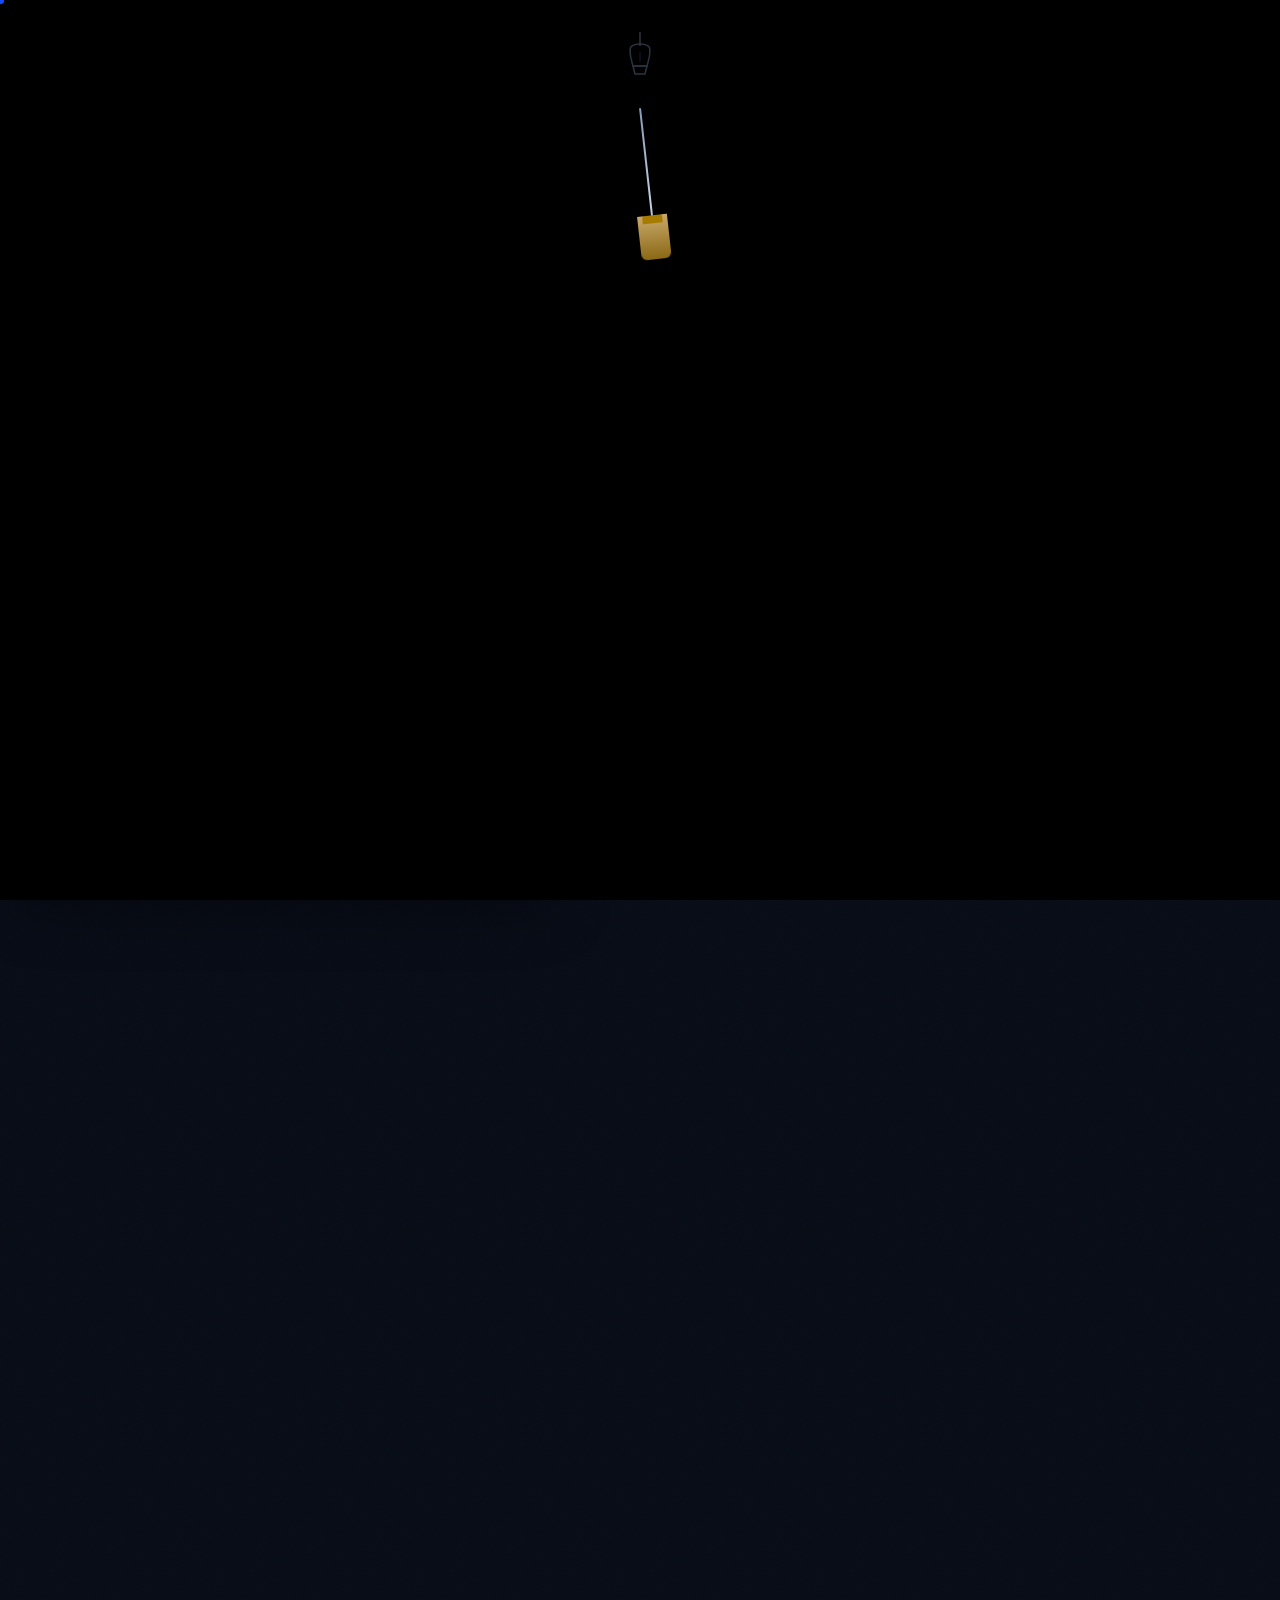
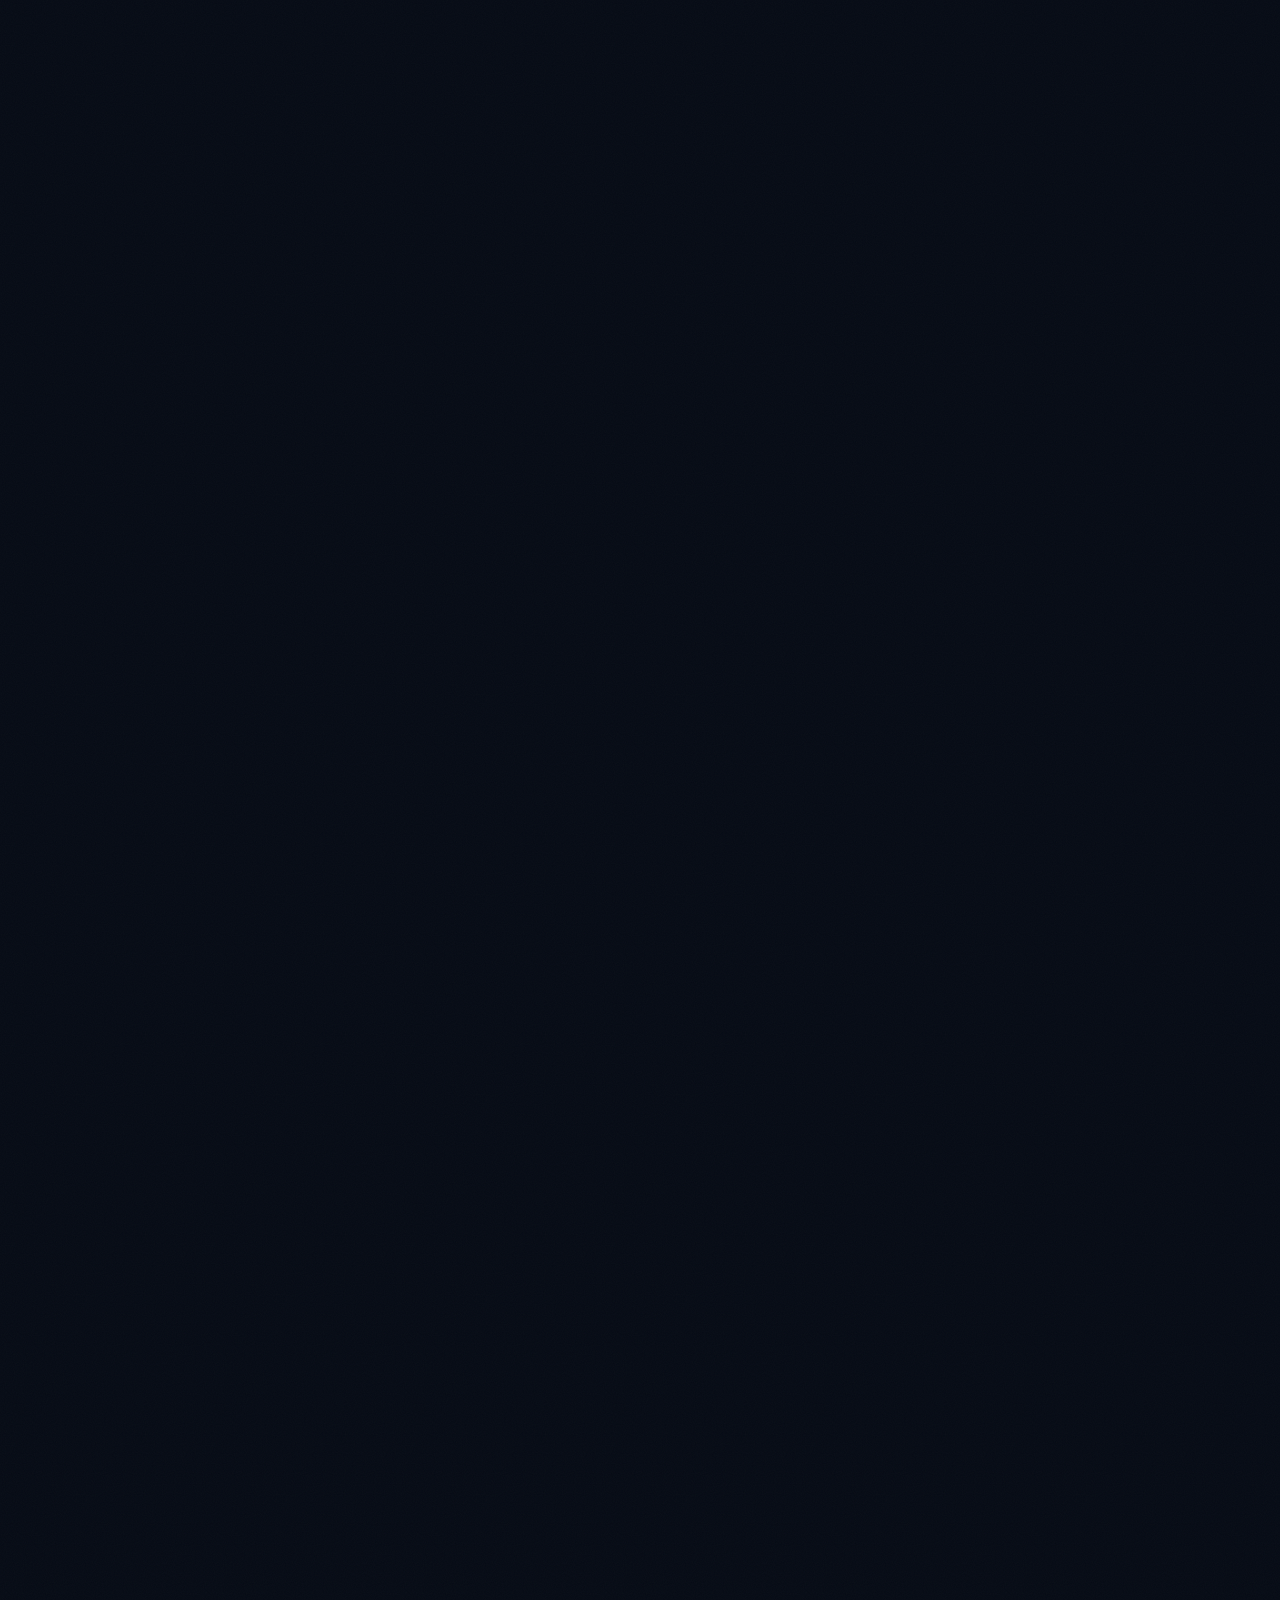
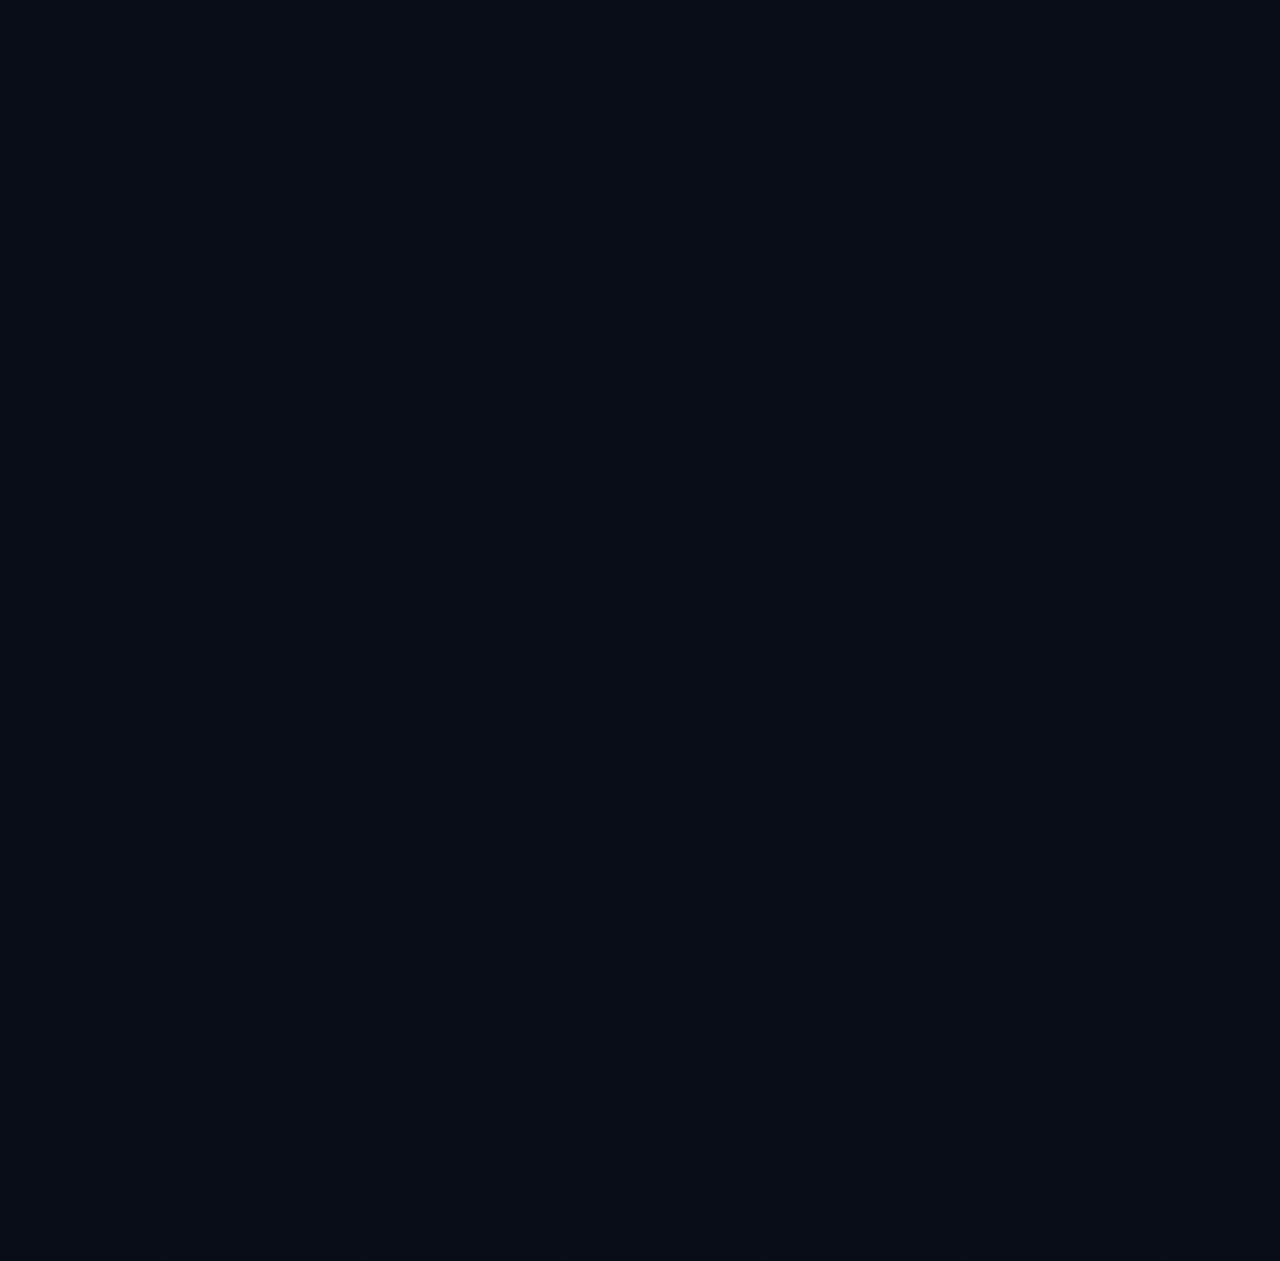
==== bio.html @ 3827164a "Aggiornamento portfolio — nuova versione" ====
<!DOCTYPE html>
<html lang="it">
<head>
  <meta charset="UTF-8" />
  <meta name="viewport" content="width=device-width, initial-scale=1.0" />
  <meta http-equiv="Cache-Control" content="no-store" />

  <!-- SEO -->
  <title>Bio — Sara Murru | Media Designer IED Roma</title>
  <meta name="description" content="La storia di Sara Murru: media designer, atleta di taekwondo, studentessa IED Roma. Creatività, psicologia visiva e un percorso fuori dagli schemi." />

  <!-- Open Graph -->
  <meta property="og:title"       content="Chi sono — Sara Murru | Media Designer IED Roma" />
  <meta property="og:description" content="La storia di Sara Murru: dalla sociologia al media design, passando per il taekwondo. Una designer fuori dagli schemi, studentessa IED Roma." />
  <meta property="og:image"       content="https://saramurru.com/img/og-image.jpg" />
  <meta property="og:url"         content="https://saramurru.com/bio.html" />
  <meta property="og:type"        content="website" />

  <!-- Favicon -->
  <link rel="icon" type="image/png" href="img/logo.png" />
  <link rel="apple-touch-icon" href="img/logo.png" />

  <!-- Fonts -->
  <link rel="preconnect" href="https://fonts.googleapis.com" />
  <link rel="preconnect" href="https://fonts.gstatic.com" crossorigin />
  <link href="https://fonts.googleapis.com/css2?family=Bebas+Neue&family=DM+Sans:wght@400;500;600&display=swap" rel="stylesheet" />

  <!-- CSS -->
  <link rel="stylesheet" href="css/style.css" />
  <link rel="stylesheet" href="css/bio-luce.css" />
</head>
<body class="bio-page">

  <div class="page-transition" id="page-transition"></div>

  <!-- Stanza buia — tira la cordicina per accendere -->
  <div id="bio-dark-room" class="bio-dark-room" role="dialog" aria-modal="true" aria-label="Tira la cordicina per accendere la luce">
    <div class="bio-lamp" aria-hidden="true">
      <div class="bio-lamp-glow"></div>
      <svg viewBox="0 0 56 80" xmlns="http://www.w3.org/2000/svg" aria-hidden="true">
        <line x1="28" y1="0" x2="28" y2="14" stroke="#8a9bb8" stroke-width="2"/>
        <path d="M18 18 C18 14 22 12 28 12 C34 12 38 14 38 18 C38 26 36 30 35 34 L21 34 C20 30 18 26 18 18 Z" fill="none" stroke="#A8CFFF" stroke-width="1.5"/>
        <line class="bio-lamp-filament" x1="28" y1="20" x2="28" y2="30" stroke="#5B9BFF" stroke-width="1.5" opacity="0.5"/>
        <path d="M21 34 L35 34 L33 42 L23 42 Z" fill="none" stroke="#A8CFFF" stroke-width="1.5"/>
      </svg>
    </div>
    <div class="bio-cord-wrap">
      <div class="bio-cord-pendulum" id="bio-cord-pendulum">
        <div class="bio-cord-string" aria-hidden="true"></div>
        <button type="button" class="bio-cord-pull" id="bio-cord-pull" aria-label="Tira la cordicina per accendere"></button>
      </div>
    </div>
  </div>

  <!-- CURSORE CUSTOM -->
  <div class="cursor" aria-hidden="true"></div>

  <!-- LIGHTBOX -->
  <div id="lightbox" role="dialog" aria-modal="true" aria-label="Visualizzazione immagine ingrandita">
    <button id="lightbox-close" aria-label="Chiudi lightbox">×</button>
    <img id="lightbox-img" src="" alt="Immagine ingrandita" />
  </div>

  <!-- COOKIE BANNER -->
  <aside id="cookie-banner" class="cookie-banner" role="complementary" aria-label="Informativa cookie">
    <p>Questo sito utilizza cookie tecnici per migliorare l'esperienza di navigazione. Consulta la <a href="privacy.html">Privacy Policy</a> per maggiori informazioni.</p>
    <div class="cookie-actions">
      <button id="accept-cookies" class="btn-primary">Accetta</button>
    </div>
  </aside>

  <!-- HEADER -->
  <header class="site-header" role="banner">
    <a href="index.html" class="logo" aria-label="Sara Murru - Homepage">
      <img src="img/logo.png" alt="Sara Murru">
    </a>

    <nav class="main-nav" role="navigation" aria-label="Navigazione principale">
      <a href="index.html">Home</a>
      <a href="bio.html" class="active">Bio</a>
      <a href="portfolio.html">Portfolio</a>
      <a href="contatti.html">Contatti</a>
    </nav>

    <button class="hamburger" aria-label="Apri menu di navigazione" aria-expanded="false">
      <span></span>
      <span></span>
      <span></span>
    </button>
  </header>

  <!-- MOBILE NAV -->
  <nav class="mobile-nav" role="navigation" aria-label="Navigazione mobile">
    <a href="index.html">Home</a>
    <a href="bio.html" class="active">Bio</a>
    <a href="portfolio.html">Portfolio</a>
    <a href="contatti.html">Contatti</a>
  </nav>

  <main id="main-content">

    <section class="bio-hero section">
      <div class="container">
        <p class="section-label">Bio</p>
        <h1 class="bio-hero-title">Una designer<br/><span class="text-accent">fuori dagli schemi.</span></h1>
        <p class="bio-hero-sub">Roma · IED Media Design · Taekwondo · Psicologia Visiva</p>
      </div>
    </section>

    <section class="section bio-story">
      <div class="container">

        <div class="bio-block reveal">
          <figure class="bio-block-img">
            <img src="img/sara_1.jpg" alt="Sara Murru al lavoro sul design" data-lightbox="img/sara_1.jpg" />
            <figcaption>Sara Murru</figcaption>
          </figure>
          <div class="bio-block-text">
            <h2>Dal linguaggio delle persone al linguaggio visivo.</h2>
            <p>Ho studiato sociologia per tre anni a Roma Tre. Non è stata una deviazione, è stata la mia formazione più preziosa come designer. Capire come le persone costruiscono significato, come reagiscono agli stimoli visivi, come si formano le percezioni collettive: tutto questo è entrato nel mio modo di progettare.</p>
            <p>Ogni mio lavoro parte da una domanda psicologica: cosa fa sì che qualcosa resti nella mente? Cosa fa scattare quel "oddio lo voglio anch'io"? La risposta sta nel colore, nella composizione, nella tensione tra ciò che si vede e ciò che si sente.</p>
          </div>
        </div>

        <div class="bio-block bio-block--reverse reveal">
          <figure class="bio-block-img">
            <img src="img/sara_tkd.jpg" alt="Sara Murru durante una gara di taekwondo" data-lightbox="img/sara_tkd.jpg" />
            <figcaption>Sara Murru in dobok</figcaption>
          </figure>
          <div class="bio-block-text">
            <h2>La disciplina che mi ha formata.</h2>
            <p>Pratico taekwondo da quando avevo 5 anni. Ho una mia palestra a Roma dove insegno e mi alleno ogni giorno. Ho gareggiato in tutto il mondo e fatto parte della nazionale italiana. Il taekwondo mi ha insegnato che la perfezione tecnica non basta, serve intenzione, presenza, energia.</p>
            <p>Quella stessa intenzione la porto nel design. Non faccio mai qualcosa "tanto per". Ogni scelta ha un perché. Ogni colore, ogni spazio, ogni font è una decisione consapevole.</p>
          </div>
        </div>

        <div class="bio-block reveal">
          <figure class="bio-block-img">
            <img src="img/sara_ied.jpg" alt="Sara Murru allo IED di Roma" data-lightbox="img/sara_ied.jpg" />
            <figcaption>Sara Murru allo ied</figcaption>
          </figure>
          <div class="bio-block-text">
            <h2>Media Design allo IED di Roma.</h2>
            <p>Oggi sono al primo anno di Media Design allo IED di Roma. È il posto dove tutto quello che ho vissuto, la sociologia, lo sport, la creatività visiva, trova finalmente un linguaggio unico. Studio la comunicazione visiva come sistema: come un'immagine parla, come un manifesto convince, come un sito racconta una storia.</p>
            <p>Il blu è la mia firma visiva. Non per caso, è il colore della fiducia, della profondità, dell'intuizione. È il colore con cui vedo il mondo.</p>
          </div>
        </div>

      </div>
    </section>

    <section class="section bio-cta">
      <div class="container">
        <p class="section-label">Cosa faccio</p>
        <h2>Vuoi vedere i miei lavori?</h2>
        <a href="portfolio.html" class="btn-primary">Vai al Portfolio →</a>
        <a href="img/curriculum murru sara.pdf" download class="btn-secondary">Scarica il CV ↓</a>
      </div>
    </section>

  </main>

  <!-- ======================================================
       FOOTER
  ====================================================== -->
  <footer class="site-footer" role="contentinfo">
    <div class="container">

      <div class="footer-top">

        <div class="footer-brand">
          <a href="index.html" class="logo" aria-label="Sara Murru - Homepage">
            <img src="img/logo.png" alt="Sara Murru">
          </a>
          <p>Media designer romana. Design che lascia il segno, pensato per colpire nel profondo.</p>
          <div class="social-links" aria-label="Social media">
            <a href="https://it.linkedin.com/in/sara-murru-6b414a353" class="social-link" aria-label="LinkedIn" rel="noopener" target="_blank">in</a>
            <a href="https://www.instagram.com/_murrusara_?igsh=MXZjZmljdmwyMW53cw%3D%3D&utm_source=qr" class="social-link" aria-label="Instagram" rel="noopener" target="_blank">ig</a>
          </div>
        </div>

        <div class="footer-col">
          <h4>Navigazione</h4>
          <ul>
            <li><a href="index.html">Home</a></li>
            <li><a href="bio.html">Bio</a></li>
            <li><a href="portfolio.html">Portfolio</a></li>
            <li><a href="contatti.html">Contatti</a></li>
          </ul>
        </div>

        <div class="footer-col">
          <h4>Lavori</h4>
          <ul>
            <li><a href="lavoro-spotify.html">Spotify Series</a></li>
            <li><a href="lavoro-poster.html">Poster</a></li>
            <li><a href="lavoro-manifesti-tipo.html">Manifesti Tipografici</a></li>
            <li><a href="lavoro-manifesti-foto.html">Manifesti Fotografici</a></li>
            <li><a href="lavoro-palestra.html">Web Design</a></li>
          </ul>
        </div>

        <div class="footer-col">
          <h4>Contatti</h4>
          <ul>
            <li><a href="mailto:s.murru@ied.edu">s.murru@ied.edu</a></li>
            <li><a href="contatti.html">Scrivimi</a></li>
            <li><a href="privacy.html">Privacy Policy</a></li>
          </ul>
        </div>

      </div>

      <div class="footer-bottom">
        <p>© 2026 Sara Murru — Tutti i diritti riservati</p>
        <a href="privacy.html">Privacy Policy &amp; T&amp;C</a>
      </div>

    </div>

  </footer>

  <!-- JS -->
  <script src="js/main.js"></script>
  <script src="js/bio-luce.js"></script>

<div class="music-pill" id="music-pill">
  <button class="pill-play" id="pill-play" aria-label="Play/Pausa">▶</button>
  <div class="pill-info">
    <span class="pill-title" id="pill-title">Del Verde — Calcutta</span>
  </div>
  <div class="pill-dots">
    <span></span><span></span><span></span>
  </div>
</div>

<div class="music-pill-expanded" id="music-pill-expanded">
  <button class="pill-btn" id="pill-prev">‹</button>
  <button class="pill-btn pill-btn--play" id="pill-play-2">▶</button>
  <button class="pill-btn" id="pill-next">›</button>
</div>
</body>
</html>
---- css/style.css ----
/* ============================================================
   SARA MURRU — PORTFOLIO
   style.css
   ============================================================ */

/* ------------------------------------------------------------
   RESET
   ------------------------------------------------------------ */
*, *::before, *::after {
  box-sizing: border-box;
  margin: 0;
  padding: 0;
}

html {
  scroll-behavior: smooth;
}

img, video {
  max-width: 100%;
  display: block;
}

img[src=""], img:not([src]), img[src$=".jpg"]:not([complete]):not(.vinyl-sleeve-img) {
  background: linear-gradient(135deg, #0A1628 0%, #1B4FFF22 100%);
  min-height: 300px;
}

a {
  text-decoration: none;
  color: inherit;
}

ul, ol {
  list-style: none;
}

button {
  border: none;
  background: none;
  font: inherit;
}

/* ------------------------------------------------------------
   VARIABILI
   ------------------------------------------------------------ */
:root {
  /* Palette */
  --night:    #050A14;
  --abyss:    #0A1628;
  --cobalt:   #1B4FFF;
  --sky:      #5B9BFF;
  --mist:     #A8CFFF;
  --white:    #F0F4FF;
  --grey:     #3A4A6B;

  /* Tipografia */
  --font-display: 'Bebas Neue', sans-serif;
  --font-body: 'DM Sans', sans-serif;

  /* Spacing */
  --section-gap: clamp(80px, 12vw, 160px);
  --container:   1280px;
  --gutter:      clamp(20px, 5vw, 80px);

  /* Transizioni */
  --ease: cubic-bezier(0.25, 0.46, 0.45, 0.94);
  --ease-bounce: cubic-bezier(0.34, 1.56, 0.64, 1);
}

/* ------------------------------------------------------------
   TIPOGRAFIA BASE
   ------------------------------------------------------------ */
body {
  font-family: var(--font-body);
  font-size: 16px;
  line-height: 1.6;
  color: var(--white);
  background-color: var(--night);
  background-image: url("data:image/svg+xml,%3Csvg viewBox='0 0 200 200' xmlns='http://www.w3.org/2000/svg'%3E%3Cfilter id='noise'%3E%3CfeTurbulence type='fractalNoise' baseFrequency='0.9' numOctaves='4' stitchTiles='stitch'/%3E%3C/filter%3E%3Crect width='100%25' height='100%25' filter='url(%23noise)' opacity='0.03'/%3E%3C/svg%3E");
  background-size: 200px 200px;
  cursor: none;
  overflow-x: hidden;
}

h1, h2, h3, h4, h5, h6 {
  font-family: var(--font-display);
  line-height: 1.1;
  letter-spacing: -0.02em;
}

p {
  font-size: 17px;
  line-height: 1.7;
  color: var(--mist);
}

/* ------------------------------------------------------------
   CURSORE CUSTOM — PIPISTRELLO
   ------------------------------------------------------------ */
.cursor {
  display: none;
}

@media (pointer: fine) {
  html,
  body,
  a,
  button,
  input,
  textarea,
  select,
  label,
  summary {
    cursor: none;
  }
}

/* ------------------------------------------------------------
   LAYOUT UTILITIES
   ------------------------------------------------------------ */
.container {
  max-width: var(--container);
  margin: 0 auto;
  padding: 0 var(--gutter);
}

.section {
  padding: var(--section-gap) 0;
}

.section-label {
  font-family: var(--font-display);
  font-size: 16px;
  font-weight: 600;
  letter-spacing: 0.15em;
  text-transform: uppercase;
  color: var(--cobalt);
  margin-bottom: 24px;
}

/* ------------------------------------------------------------
   HEADER
   ------------------------------------------------------------ */
.site-header {
  position: fixed;
  top: 0;
  left: 0;
  right: 0;
  z-index: 100;
  padding: 16px var(--gutter);
  display: flex;
  align-items: center;
  justify-content: space-between;
  transition: background 0.4s var(--ease), backdrop-filter 0.4s;
}

.site-header.scrolled {
  background: rgba(5, 10, 20, 0.85);
  backdrop-filter: blur(12px);
}

.logo {
  display: flex;
  align-items: center;
  gap: 8px;
}

.main-nav {
  display: none;
  align-items: center;
  gap: 40px;
}

.main-nav a {
  font-family: var(--font-display);
  font-size: 16px;
  font-weight: 500;
  color: var(--mist);
  letter-spacing: 0.02em;
  transition: color 0.2s;
  position: relative;
}

.main-nav a::after {
  content: '';
  position: absolute;
  bottom: -4px;
  left: 0;
  width: 0;
  height: 1px;
  background: var(--cobalt);
  transition: width 0.3s var(--ease);
}

.main-nav a:hover,
.main-nav a.active {
  color: var(--white);
}

.main-nav a:hover::after,
.main-nav a.active::after {
  width: 100%;
}

/* Hamburger */
.hamburger {
  display: flex;
  flex-direction: column;
  gap: 5px;
  padding: 4px;
  z-index: 110;
}

.hamburger span {
  display: block;
  width: 24px;
  height: 2px;
  background: var(--white);
  transition: transform 0.3s var(--ease), opacity 0.3s;
  transform-origin: center;
}

.hamburger.open span:nth-child(1) { transform: translateY(7px) rotate(45deg); }
.hamburger.open span:nth-child(2) { opacity: 0; }
.hamburger.open span:nth-child(3) { transform: translateY(-7px) rotate(-45deg); }

/* Mobile nav overlay */
.mobile-nav {
  display: none;
  position: fixed;
  inset: 0;
  background: var(--night);
  z-index: 99;
  flex-direction: column;
  align-items: center;
  justify-content: center;
  gap: 40px;
  opacity: 0;
  transition: opacity 0.3s var(--ease);
}

.mobile-nav.open {
  opacity: 1;
}

.mobile-nav a {
  font-family: var(--font-display);
  font-size: clamp(32px, 8vw, 56px);
  font-weight: 700;
  color: var(--white);
  letter-spacing: -0.02em;
  transition: color 0.2s;
}

.mobile-nav a:hover,
.mobile-nav a.active {
  color: var(--cobalt);
}

/* ------------------------------------------------------------
   HERO
   ------------------------------------------------------------ */
.hero {
  min-height: 100svh;
  display: flex;
  flex-direction: column;
  justify-content: center;
  align-items: center;
  padding: 0 var(--gutter);
  padding-top: 120px;
  padding-bottom: clamp(60px, 8vw, 120px);
  position: relative;
  overflow: hidden;
}

.hero-bg {
  position: absolute;
  inset: 0;
  background: radial-gradient(ellipse 80% 60% at 60% 40%, rgba(27,79,255,0.15) 0%, transparent 70%);
  pointer-events: none;
}

.hero-eyebrow {
  font-family: var(--font-display);
  font-size: 14px;
  font-weight: 500;
  letter-spacing: 0.25em;
  text-transform: uppercase;
  color: var(--cobalt);
  margin-bottom: 16px;
  opacity: 0;
  transform: translateY(20px);
  animation: fadeUp 0.8s var(--ease) 0.2s forwards;
}

.hero-title {
  font-family: var(--font-display);
  font-size: clamp(72px, 22vw, 140px);
  font-weight: 800;
  line-height: 0.85;
  letter-spacing: -0.03em;
  text-align: center;
  color: var(--white);
  opacity: 0;
  transform: translateY(40px);
  animation: fadeUp 0.9s var(--ease) 0.4s forwards;
}

.hero-title .line-accent {
  color: #1B4FFF;
  display: block;
}

.hero-bottom {
  display: flex;
  align-items: flex-end;
  justify-content: space-between;
  margin-top: clamp(32px, 4vw, 60px);
  opacity: 0;
  transform: translateY(20px);
  animation: fadeUp 0.8s var(--ease) 0.7s forwards;
  width: 100%;
  padding: 0 var(--gutter);
}

.hero-desc {
  max-width: 380px;
  font-size: 18px;
  line-height: 1.7;
  color: var(--mist);
  text-align: left;
}

.hero-scroll {
  display: flex;
  flex-direction: column;
  align-items: center;
  gap: 8px;
  font-family: var(--font-display);
  font-size: 11px;
  letter-spacing: 0.15em;
  text-transform: uppercase;
  color: var(--grey);
}

.hero-scroll-line {
  width: 1px;
  height: 60px;
  background: linear-gradient(to bottom, var(--cobalt), transparent);
  animation: scrollLine 2s ease-in-out infinite;
}

.ticker-wrap {
  overflow: hidden;
  border-top: 1px solid rgba(91,155,255,0.15);
  border-bottom: 1px solid rgba(91,155,255,0.15);
  padding: 10px 0;
  background: var(--abyss);
}

.ticker-track {
  display: flex;
  gap: 32px;
  width: max-content;
  animation: ticker 20s linear infinite;
  animation-play-state: running;
  white-space: nowrap;
}

.ticker-track span {
  font-family: 'Bebas Neue', sans-serif;
  font-size: 14px;
  letter-spacing: 0.1em;
  color: #3A4A6B;
}

.ticker-track span:nth-child(even) {
  color: #1B4FFF;
}

@keyframes ticker {
  from { transform: translateX(0); }
  to { transform: translateX(-50%); }
}

/* ------------------------------------------------------------
   CAROUSEL HERO
   ------------------------------------------------------------ */
.carousel {
  position: relative;
  width: 100%;
  overflow: visible;
  border-radius: 4px;
  perspective: 600px;
}

.carousel-track {
  position: relative;
  height: 220px;
  display: flex;
  align-items: center;
  justify-content: center;
}

.carousel-slide {
  position: absolute;
  width: 85%;
  border-radius: 4px;
  overflow: hidden;
}

.carousel-slide img {
  width: 100%;
  height: 100%;
  object-fit: cover;
  aspect-ratio: 16/9;
  display: block;
}

.carousel-controls {
  position: relative;
  display: flex;
  justify-content: center;
  gap: 16px;
  margin-top: 32px;
}

.carousel-slide:hover img {
  transform: scale(1.03);
}

.carousel-content {
  position: absolute;
  bottom: 0;
  left: 0;
  right: 0;
  padding: clamp(24px, 4vw, 60px);
  background: linear-gradient(to top, rgba(5,10,20,0.95) 0%, transparent 100%);
}

.carousel-content h2 {
  font-size: clamp(24px, 4vw, 48px);
  font-weight: 700;
  margin-bottom: 8px;
}

.carousel-content p {
  font-size: 15px;
  margin-bottom: 20px;
}

.carousel-link {
  display: inline-flex;
  align-items: center;
  gap: 8px;
  font-family: var(--font-display);
  font-size: 13px;
  font-weight: 600;
  letter-spacing: 0.05em;
  color: var(--cobalt);
  border: 1px solid var(--cobalt);
  padding: 10px 20px;
  border-radius: 2px;
  transition: background 0.2s, color 0.2s;
}

.carousel-link:hover {
  background: var(--cobalt);
  color: var(--white);
}

.carousel-btn {
  position: relative;
  top: auto;
  transform: none;
  pointer-events: auto;
  width: 44px;
  height: 44px;
  border-radius: 2px;
  display: flex;
  align-items: center;
  justify-content: center;
  color: var(--white);
  background: rgba(5,10,20,0.6);
  backdrop-filter: blur(8px);
  transition: border-color 0.2s, background 0.2s;
}

.carousel-btn.prev {
  left: auto;
}

.carousel-btn.next {
  right: auto;
}

.carousel-btn:hover {
  border-color: var(--cobalt);
  background: rgba(27,79,255,0.2);
}

.carousel-dots {
  display: flex;
  gap: 8px;
  justify-content: center;
  margin-top: 16px;
}

.carousel-dot {
  width: 6px;
  height: 6px;
  border-radius: 50%;
  background: var(--grey);
  transition: background 0.2s, transform 0.2s;
  cursor: none;
}

.carousel-dot.active {
  background: var(--cobalt);
  transform: scale(1.4);
}

/* ------------------------------------------------------------
   SEZIONE BIO ESTRATTO
   ------------------------------------------------------------ */
.bio-hero-title {
  font-size: clamp(56px, 10vw, 140px);
  font-weight: 800;
  line-height: 0.95;
  margin-bottom: 24px;
}

.text-accent {
  color: #1B4FFF;
}

.bio-hero-sub {
  font-size: 18px;
  color: #5B9BFF;
  letter-spacing: 0.05em;
}

.bio-story {
  background: var(--abyss);
}

.bio-block {
  display: grid;
  grid-template-columns: 1fr;
  gap: clamp(40px, 6vw, 100px);
  align-items: center;
  margin-bottom: clamp(80px, 10vw, 140px);
}

.bio-block--reverse {
  direction: ltr;
}

.bio-block-img {
  overflow: hidden;
  border-radius: 2px;
  position: relative;
}

.bio-block-img::after {
  content: '';
  position: absolute;
  inset: 0;
  background: rgba(27,79,255,0.15);
  opacity: 1;
  transition: opacity 0.5s ease;
  pointer-events: none;
}

.bio-block-img:hover::after {
  opacity: 0;
}

.bio-block-img img {
  width: 100%;
  aspect-ratio: 4/5;
  object-fit: cover;
  border-radius: 2px;
  background: linear-gradient(135deg, #0A1628, #0d2050);
  min-height: 300px;
  filter: grayscale(100%) contrast(1.1);
  transition: filter 0.5s ease, transform 0.5s ease;
}

.bio-block-img:hover img {
  filter: grayscale(0%) contrast(1);
  transform: scale(1.03);
}

.bio-block-img figcaption {
  position: absolute;
  bottom: 0;
  left: 0;
  right: 0;
  font-size: 12px;
  color: #F0F4FF;
  font-style: italic;
  background: linear-gradient(to top, rgba(5,10,20,0.85) 0%, transparent 100%);
  padding: 32px 16px 14px;
  opacity: 0;
  transform: translateY(6px);
  transition: opacity 0.35s ease, transform 0.35s ease;
  pointer-events: none;
}

.bio-block-img:hover figcaption {
  opacity: 1;
  transform: translateY(0);
}

.bio-block-text h2 {
  font-size: clamp(28px, 3.5vw, 48px);
  font-weight: 800;
  margin-bottom: 20px;
  line-height: 1.1;
}

.bio-block-text p {
  margin-bottom: 16px;
  font-size: 17px;
}

.bio-extract {
  background: var(--abyss);
}

.bio-extract-inner {
  display: grid;
  grid-template-columns: 1fr;
  gap: clamp(40px, 6vw, 100px);
  align-items: center;
}

.bio-extract-img {
  position: relative;
}

.bio-extract-img img {
  width: 100%;
  aspect-ratio: 4/5;
  object-fit: cover;
  border-radius: 2px;
  background: linear-gradient(135deg, #0A1628, #0d2050);
}


.bio-extract-text h2 {
  font-size: clamp(36px, 5vw, 64px);
  font-weight: 800;
  margin-bottom: 24px;
  line-height: 1.05;
}

.bio-extract-text p {
  font-size: 19px;
  margin-bottom: 16px;
}

.bio-extract-tags {
  display: flex;
  flex-wrap: wrap;
  gap: 8px;
  margin: 32px 0;
}

.tag {
  font-family: var(--font-display);
  font-size: 12px;
  font-weight: 600;
  letter-spacing: 0.08em;
  padding: 6px 14px;
  border: none;
  background: rgba(27,79,255,0.15);
  border-radius: 2px;
  color: var(--sky);
  text-transform: uppercase;
}

.bio-extract-ctas {
  display: flex;
  flex-direction: column;
  gap: 16px;
  flex-wrap: wrap;
  margin-top: 8px;
}

/* ------------------------------------------------------------
   BOTTONI
   ------------------------------------------------------------ */
.btn-primary {
  display: inline-flex;
  align-items: center;
  justify-content: center;
  width: 100%;
  gap: 8px;
  font-family: var(--font-display);
  font-size: 14px;
  font-weight: 600;
  letter-spacing: 0.03em;
  padding: 14px 28px;
  background: var(--cobalt);
  color: var(--white);
  border-radius: 2px;
  transition: background 0.2s, transform 0.2s;
}

.btn-primary:hover {
  background: var(--sky);
  transform: translateY(-2px);
}

.btn-secondary {
  display: inline-flex;
  align-items: center;
  justify-content: center;
  width: 100%;
  gap: 8px;
  font-family: var(--font-display);
  font-size: 14px;
  font-weight: 600;
  letter-spacing: 0.03em;
  padding: 14px 28px;
  border: 1px solid rgba(255,255,255,0.15);
  color: var(--mist);
  border-radius: 2px;
  transition: border-color 0.2s, color 0.2s, transform 0.2s;
}

.btn-secondary:hover {
  border-color: var(--cobalt);
  color: var(--white);
  transform: translateY(-2px);
}

/* ------------------------------------------------------------
   SEZIONE PORTFOLIO PREVIEW
   ------------------------------------------------------------ */
.portfolio-hero {
  padding-bottom: var(--section-gap);
}

.portfolio-hero-title {
  font-size: clamp(72px, 12vw, 160px);
  font-weight: 800;
  line-height: 0.9;
  margin-bottom: 0;
}

.pf-category {
  margin-bottom: clamp(60px, 8vw, 120px);
}

.pf-category .section-label {
  font-size: 14px;
}

.pf-grid {
  display: grid;
  grid-template-columns: 1fr;
  gap: 16px;
  margin-top: 24px;
}

.pf-item figure {
  position: relative;
  overflow: hidden;
  border-radius: 2px;
  background: linear-gradient(135deg, #0A1628, #0d2050);
}

.pf-item img {
  width: 100%;
  aspect-ratio: 4/3;
  object-fit: contain;
  background: #0A1628;
  transition: transform 0.6s cubic-bezier(0.25, 0.46, 0.45, 0.94);
  display: block;
  min-height: 200px;
}

.pf-item:hover img {
  transform: scale(1.05);
}

.pf-item figcaption {
  padding: 14px 16px;
  font-family: 'Space Grotesk', sans-serif;
  font-size: 15px;
  font-weight: 600;
  color: #A8CFFF;
}

.pf-item--wide {
  grid-column: span 1;
}

.work-back {
  font-family: 'Space Grotesk', sans-serif;
  font-size: 13px;
  font-weight: 600;
  letter-spacing: 0.05em;
  color: #5B9BFF;
  display: inline-block;
  margin-bottom: 32px;
  transition: color 0.2s;
}

.work-back:hover {
  color: #F0F4FF;
}

.work-title {
  font-size: clamp(48px, 14vw, 80px);
  font-weight: 800;
  line-height: 0.9;
  margin-bottom: 40px;
}

.work-meta {
  display: flex;
  gap: 20px;
  flex-wrap: wrap;
}

.work-meta-item span {
  font-family: 'Space Grotesk', sans-serif;
  font-size: 13px;
  font-weight: 600;
  letter-spacing: 0.2em;
  text-transform: uppercase;
  color: #1B4FFF;
  display: block;
  margin-bottom: 6px;
}

.work-meta-item p {
  font-size: 18px;
  color: #F0F4FF;
  margin: 0;
}

.work-body .container {
  display: flex;
  flex-direction: column;
  gap: 48px;
}

.work-carousel-wrap {
  margin-bottom: 60px;
  width: 100%;
  order: -1;
}

.work-carousel-wrap .carousel {
  perspective: 600px;
  overflow: visible;
}

.work-carousel-wrap .carousel-track {
  height: 220px;
  display: flex;
  align-items: center;
  justify-content: center;
  position: relative;
}

.work-carousel-wrap .carousel-slide {
  position: absolute;
  width: 85%;
  border-radius: 4px;
  overflow: hidden;
}

.work-carousel-wrap .carousel-slide img {
  width: 100%;
  aspect-ratio: 16/9;
  object-fit: cover;
  display: block;
  background: linear-gradient(135deg, #0A1628, #0d2050);
  min-height: 300px;
}

.work-text {
  width: 100%;
  max-width: 800px;
  margin: 0 auto;
}

.work-text h2 {
  font-size: clamp(28px, 3vw, 40px);
  font-weight: 800;
  margin: 40px 0 16px;
}

.work-text h2:first-child {
  margin-top: 0;
}

.work-text p {
  font-size: 17px;
  margin-bottom: 16px;
}

.work-body {
  background: var(--abyss);
}

.work-cta {
  text-align: center;
}

.work-cta .container {
  display: flex;
  flex-direction: column;
  align-items: center;
}

.work-cta h2 {
  font-size: clamp(32px, 5vw, 64px);
  font-weight: 800;
  margin-bottom: 32px;
}

.work-cta .btn-primary {
  font-size: 16px;
  padding: 18px 40px;
}

/* Navigazione tra progetti */
.work-nav {
  padding: clamp(40px, 5vw, 60px) 0;
  border-top: 1px solid rgba(91,155,255,0.1);
}

.work-nav .container {
  display: grid;
  grid-template-columns: 1fr auto 1fr;
  align-items: center;
  gap: 24px;
}

.work-nav-prev,
.work-nav-next {
  font-family: var(--font-display);
  font-size: 15px;
  letter-spacing: 0.04em;
  color: var(--mist);
  transition: color 0.2s;
}

.work-nav-prev:hover,
.work-nav-next:hover {
  color: var(--white);
}

.work-nav-prev { text-align: left; }
.work-nav-next { text-align: right; }

.work-nav-all {
  font-family: var(--font-display);
  font-size: 12px;
  letter-spacing: 0.15em;
  text-transform: uppercase;
  color: var(--cobalt);
  transition: color 0.2s;
  white-space: nowrap;
  text-align: center;
}

.work-nav-all:hover {
  color: var(--sky);
}

/* Bio CTA */
.bio-cta .container {
  display: flex;
  flex-direction: column;
  align-items: center;
  text-align: center;
  gap: 12px;
}

.bio-cta h2 {
  font-size: clamp(40px, 6vw, 80px);
  font-weight: 800;
  margin-bottom: 32px;
}

.bio-cta .btn-primary {
  font-size: 16px;
  padding: 18px 40px;
}

/* Contatti — mappa */
.contact-map {
  margin-top: clamp(60px, 8vw, 100px);
}

.contact-map iframe {
  width: 100%;
  height: 400px;
  border: 0;
  border-radius: 2px;
  display: block;
}

/* Privacy */
.privacy-container {
  max-width: 800px;
}

.privacy-title {
  font-size: clamp(40px, 6vw, 80px);
  font-weight: 800;
  margin-bottom: 60px;
}

.privacy-update {
  margin-top: 40px;
  font-size: 14px;
  color: #3A4A6B;
}

/* Portfolio CTA */
.portfolio-cta {
  background: var(--abyss);
  text-align: center;
}

.portfolio-cta .container {
  display: flex;
  flex-direction: column;
  align-items: center;
}

.portfolio-cta h2 {
  font-size: clamp(40px, 6vw, 80px);
  font-weight: 800;
  margin-bottom: 32px;
}

.portfolio-cta .btn-primary {
  font-size: 16px;
  padding: 18px 40px;
}

/* Index — homepage specifica */
#particles-canvas {
  position: absolute;
  inset: 0;
  pointer-events: none;
  z-index: 0;
}

.portfolio-preview-header h2 {
  font-size: clamp(56px, 8vw, 110px);
}

.contact-section .contact-text p {
  margin-top: 16px;
}

.contact-form button[type="submit"] {
  width: auto;
  align-self: flex-start;
  margin-top: 8px;
}

/* Portfolio — camera */
.camera-text p {
  margin-top: 16px;
  max-width: 500px;
}

#camera-canvas {
  display: none;
}

.portfolio-preview {
  padding: var(--section-gap) 0;
}

.portfolio-preview-header {
  display: flex;
  flex-direction: column;
  align-items: flex-start;
  gap: 16px;
  justify-content: space-between;
  margin-bottom: clamp(40px, 6vw, 80px);
  font-size: clamp(56px, 8vw, 110px);
}

.portfolio-preview-header h2 {
  font-size: clamp(48px, 7vw, 96px);
  font-weight: 800;
}

.pf-masonry {
  display: grid;
  grid-template-columns: 1fr;
  grid-template-rows: auto;
  gap: 12px;
}

.pf-card {
  position: relative;
  overflow: hidden;
  border-radius: 3px;
  display: block;
  cursor: none;
}

.pf-card img {
  width: 100%;
  height: 100%;
  object-fit: cover;
  display: block;
  transition: transform 0.7s cubic-bezier(0.25, 0.46, 0.45, 0.94);
  min-height: 220px;
}

.pf-card--tall {
  grid-row: span 1;
}

.pf-card--tall img {
  min-height: 320px;
}

.pf-card--wide {
  grid-column: span 1;
}

.pf-card--wide img {
  min-height: 200px;
}

.pf-card-info {
  position: absolute;
  bottom: 0;
  left: 0;
  right: 0;
  padding: 20px 24px;
  background: linear-gradient(to top, rgba(5,10,20,0.95) 0%, transparent 100%);
  transform: translateY(0);
  transition: transform 0.4s cubic-bezier(0.25, 0.46, 0.45, 0.94);
}

.pf-card:hover .pf-card-info {
  transform: translateY(0);
}

.pf-card:hover img {
  transform: scale(1.04);
}

.pf-card-info span {
  font-family: 'Space Grotesk', sans-serif;
  font-size: 11px;
  font-weight: 600;
  letter-spacing: 0.2em;
  text-transform: uppercase;
  color: #1B4FFF;
  display: block;
  margin-bottom: 6px;
}

.pf-card-info h3 {
  font-size: clamp(18px, 2vw, 26px);
  font-weight: 700;
  color: #F0F4FF;
}


.bookshelf-wrap {
  display: flex;
  justify-content: center;
  align-items: flex-end;
  padding: 60px 0 0;
  perspective: 1000px;
}

.bookshelf {
  position: relative;
  display: flex;
  flex-direction: column;
  align-items: center;
  width: 100%;
}

.books {
  display: flex;
  align-items: flex-end;
  gap: 6px;
  padding: 0 40px 12px;
  position: relative;
  z-index: 2;
}

.shelf-wood {
  width: 100%;
  height: 20px;
  background: linear-gradient(to bottom, #8B5E3C, #5C3A1E);
  border-radius: 2px;
  box-shadow: 0 8px 24px rgba(0,0,0,0.5);
  position: relative;
  z-index: 1;
}

.book {
  width: var(--book-width, 40px);
  height: 180px;
  position: relative;
  cursor: none;
  transform-origin: bottom center;
  transition: transform 0.3s cubic-bezier(0.34, 1.56, 0.64, 1);
  transform-style: preserve-3d;
}

.book:hover {
  transform: translateY(-20px);
}

.book-spine {
  width: 100%;
  height: 100%;
  background: var(--book-color);
  display: flex;
  align-items: center;
  justify-content: center;
  border-radius: 2px 0 0 2px;
  box-shadow: inset -4px 0 8px rgba(0,0,0,0.3), 2px 0 8px rgba(0,0,0,0.4);
  position: relative;
  z-index: 2;
}

.book-spine span {
  writing-mode: vertical-rl;
  text-orientation: mixed;
  transform: rotate(180deg);
  font-family: 'Space Grotesk', sans-serif;
  font-size: 10px;
  font-weight: 700;
  letter-spacing: 0.15em;
  color: rgba(255,255,255,0.9);
  text-transform: uppercase;
}

.book-cover {
  position: absolute;
  top: 0;
  left: 100%;
  width: 220px;
  height: 100%;
  background: var(--book-color);
  border-radius: 0 2px 2px 0;
  overflow: hidden;
  opacity: 0;
  transform: rotateY(-90deg);
  transform-origin: left center;
  transition: opacity 0.3s ease, transform 0.3s ease;
  z-index: 10;
  pointer-events: none;
}

.book:hover .book-cover {
  opacity: 1;
  transform: rotateY(0deg);
}

.book-cover img {
  width: 100%;
  height: 75%;
  object-fit: cover;
  display: block;
}

.book-cover p {
  font-family: 'Space Grotesk', sans-serif;
  font-size: 13px;
  font-weight: 700;
  color: white;
  padding: 12px;
  text-align: center;
}

.book.falling {
  animation: bookFall 0.7s cubic-bezier(0.55, 0, 1, 0.45) forwards;
}

@keyframes bookFall {
  0% { transform: translateY(-20px) rotate(0deg); }
  40% { transform: translateY(0px) rotate(15deg); }
  60% { transform: translateY(20px) rotate(-5deg); }
  80% { transform: translateY(10px) rotate(8deg); }
  100% { transform: translateY(200px) rotate(90deg); opacity: 0; }
}

.vinyl-grid {
  display: grid;
  grid-template-columns: repeat(2, 1fr);
  gap: 16px;
  margin-top: 60px;
}

.vinyl-item {
  cursor: none;
  display: flex;
  flex-direction: column;
  gap: 16px;
}

.vinyl-sleeve {
  position: relative;
  display: grid;
  grid-template-columns: 1fr;
  grid-template-rows: 1fr;
  width: 100%;
  aspect-ratio: 1 / 1;
  overflow: visible;
  flex-shrink: 0;
  box-shadow: 4px 4px 20px rgba(0,0,0,0.5);
}

.vinyl-sleeve-img {
  grid-area: 1 / 1;
  width: 100%;
  height: 100%;
  min-height: 0;
  object-fit: cover;
  object-position: center;
  border-radius: 0;
  display: block;
  z-index: 2;
  align-self: stretch;
  justify-self: stretch;
  transition: transform 0.4s cubic-bezier(0.25, 0.46, 0.45, 0.94);
}

.vinyl-disc {
  grid-area: 1 / 1;
  position: relative;
  top: auto;
  right: auto;
  justify-self: end;
  align-self: center;
  width: 88%;
  height: 88%;
  margin-right: 8%;
  border-radius: 50%;
  background: url('../img/disco.png') center/cover no-repeat;
  z-index: 1;
  transition: transform 0.5s cubic-bezier(0.25, 0.46, 0.45, 0.94);
  box-shadow: -4px 0 20px rgba(0,0,0,0.8);
}

.vinyl-item:hover .vinyl-sleeve-img {
  transform: translateX(-18%);
}

.vinyl-item:hover .vinyl-disc {
  transform: translateX(28%) rotate(12deg);
}

.vinyl-label span {
  font-family: 'Space Grotesk', sans-serif;
  font-size: 11px;
  font-weight: 600;
  letter-spacing: 0.2em;
  text-transform: uppercase;
  color: #1B4FFF;
  display: block;
  margin-bottom: 4px;
}

.vinyl-label h3 {
  font-size: 16px;
  font-weight: 700;
  color: #F0F4FF;
}

.vinyl-overlay {
  position: fixed;
  inset: 0;
  z-index: 8000;
  display: flex;
  align-items: center;
  justify-content: center;
  background: #050A14;
  opacity: 0;
  pointer-events: none;
  transition: opacity 0.3s ease;
}

.vinyl-overlay.active {
  opacity: 1;
  pointer-events: all;
}

.vinyl-overlay-disc {
  width: 0px;
  height: 0px;
  border-radius: 50%;
  background: url('../img/disco.png') center/cover no-repeat;
  transition: width 0.6s cubic-bezier(0.25, 0.46, 0.45, 0.94), height 0.6s cubic-bezier(0.25, 0.46, 0.45, 0.94);
  position: relative;
}

.vinyl-overlay.active .vinyl-overlay-disc {
  width: 100vmax;
  height: 100vmax;
  animation: vinylSpin 2s linear infinite;
}

@keyframes vinylSpin {
  from { transform: rotate(0deg); }
  to { transform: rotate(360deg); }
}


.polaroid-wall {
  display: flex;
  flex-wrap: wrap;
  justify-content: center;
  gap: 20px;
  width: 100%;
  height: auto;
  margin-top: 60px;
}

.polaroid {
  position: relative;
  left: auto;
  top: auto;
  transform: rotate(var(--rot));
  background: #f5f0e8;
  padding: 12px 12px 40px;
  width: 100px;
  cursor: none;
  transition: transform 0.4s cubic-bezier(0.34, 1.56, 0.64, 1), z-index 0s;
  box-shadow: 3px 3px 12px rgba(0,0,0,0.4), 6px 6px 30px rgba(0,0,0,0.2);
  z-index: 1;
}

.polaroid:hover {
  transform: rotate(0deg) scale(1.15) translateY(-10px);
  z-index: 100;
  box-shadow: 8px 8px 40px rgba(0,0,0,0.6);
}

.polaroid-img {
  width: 100%;
  aspect-ratio: 1/1;
  overflow: hidden;
}

.polaroid-img img {
  width: 100%;
  height: 100%;
  object-fit: cover;
  display: block;
  filter: saturate(0.9) contrast(1.05);
}

.polaroid p {
  font-family: 'Space Grotesk', sans-serif;
  font-size: 15px;
  font-weight: 700;
  color: #1a1a1a;
  text-align: center;
  margin-top: 10px;
  line-height: 1.3;
  transition: color 0.2s;
}

.polaroid span {
  display: block;
  font-family: 'Space Grotesk', sans-serif;
  font-size: 12px;
  font-weight: 500;
  color: #888;
  text-align: center;
  margin-top: 3px;
  letter-spacing: 0.1em;
  text-transform: uppercase;
}

.polaroid-open-hint {
  display: block;
  font-family: 'Space Grotesk', sans-serif;
  font-size: 11px;
  font-weight: 600;
  letter-spacing: 0.1em;
  text-transform: uppercase;
  color: #1B4FFF;
  text-align: center;
  margin-top: 6px;
  opacity: 0;
  transform: translateY(4px);
  transition: opacity 0.2s, transform 0.2s;
}

.polaroid:hover .polaroid-open-hint {
  opacity: 1;
  transform: translateY(0);
}

.polaroid-img {
  position: relative;
}

.polaroid-img::after {
  content: '⊕';
  position: absolute;
  inset: 0;
  display: flex;
  align-items: center;
  justify-content: center;
  font-size: 32px;
  color: #fff;
  background: rgba(0,0,0,0.35);
  opacity: 0;
  transition: opacity 0.2s;
  pointer-events: none;
}

.polaroid:hover .polaroid-img::after {
  opacity: 1;
}

.polaroid.clicked {
  animation: polaroidThrow 0.6s cubic-bezier(0.55, 0, 1, 0.45) forwards;
}

@keyframes polaroidThrow {
  0% { transform: rotate(0deg) scale(1.15); }
  30% { transform: rotate(15deg) scale(1.3) translateY(-30px); }
  100% { transform: rotate(25deg) scale(0.5) translateY(200px) translateX(100px); opacity: 0; }
}


.polaroid-wall-portfolio {
  display: flex;
  flex-wrap: wrap;
  gap: 32px;
  margin-top: 32px;
  padding: 20px 0 40px;
  position: relative;
  min-height: 300px;
}

.polaroid-wall-portfolio .polaroid {
  position: relative;
  left: auto;
  top: auto;
}

.polaroid-camera-section {
  text-align: left;
  padding-top: var(--section-gap);
}

.polaroid-camera-section .container {
  display: flex;
  flex-direction: column;
  align-items: center;
  gap: 24px;
}

.camera-text {
  text-align: center;
  max-width: 500px;
}

.camera-text p {
  font-size: 17px;
}

.portfolio-full {
  padding-top: clamp(40px, 5vw, 80px);
}

.camera-wrap {
  display: flex;
  flex-direction: column;
  align-items: center;
  gap: 24px;
  position: relative;
  min-height: auto;
}

.camera-display {
  display: flex;
  flex-direction: row;
  align-items: center;
  gap: 24px;
}

.camera-polaroid-img {
  width: 220px;
  height: auto;
  object-fit: contain;
  filter: drop-shadow(0 10px 30px rgba(0,0,0,0.5));
  flex-shrink: 0;
}

.camera-body {
  display: flex;
  flex-direction: column;
  align-items: center;
  gap: 16px;
  position: relative;
  z-index: 2;
  background: transparent;
  box-shadow: none;
  padding: 0;
}

.camera-body.flashing::after {
  content: '';
  position: fixed;
  inset: 0;
  background: white;
  z-index: 9999;
  animation: flashScreen 0.4s ease forwards;
  pointer-events: none;
}

@keyframes flashScreen {
  0% { opacity: 1; }
  100% { opacity: 0; }
}

.camera-slot {
  width: 160px;
  height: 6px;
  background: #0a0a1a;
  border-radius: 0 0 4px 4px;
  margin-top: -20px;
  box-shadow: inset 0 2px 4px rgba(0,0,0,0.8);
  position: relative;
  z-index: 10;
}

.camera-lens-wrap {
  width: 240px;
  height: 180px;
  border-radius: 4px;
  overflow: hidden;
  background: #000;
  border: 2px solid rgba(91,155,255,0.2);
  position: relative;
}

#webcam-video {
  width: 100%;
  height: 100%;
  object-fit: cover;
  display: block;
  transform: scaleX(-1);
  pointer-events: none;
}

.camera-lens-ring {
  position: absolute;
  inset: 0;
  border-radius: 8px;
  box-shadow: inset 0 0 0 2px rgba(27,79,255,0.3);
  pointer-events: none;
}

.camera-shutter {
  position: relative;
  z-index: 3;
  margin-top: 8px;
  width: 56px;
  height: 56px;
  border-radius: 50%;
  background: #F0F4FF;
  cursor: none;
  display: flex;
  align-items: center;
  justify-content: center;
  transition: transform 0.2s cubic-bezier(0.34, 1.56, 0.64, 1), box-shadow 0.2s ease;
  box-shadow: 0 4px 12px rgba(0,0,0,0.4);
  border: 4px solid #ccc;
}

.camera-shutter:hover {
  transform: scale(1.15);
  box-shadow: 0 0 0 6px rgba(255,255,255,0.15), 0 4px 20px rgba(0,0,0,0.5);
}

.camera-shutter:hover span {
  background: #fff;
}

.camera-shutter span {
  width: 36px;
  height: 36px;
  border-radius: 50%;
  background: #e0e0e0;
  display: block;
  box-shadow: inset 0 2px 4px rgba(0,0,0,0.2);
}

.camera-shutter:active {
  transform: scale(0.9);
}

.camera-shutter.flash {
  background: #fff;
}

.camera-hint {
  font-family: 'Space Grotesk', sans-serif;
  font-size: 13px;
  color: #3A4A6B;
  letter-spacing: 0.1em;
  text-transform: uppercase;
  margin-top: 16px;
  display: block;
}

.polaroid-selfie {
  background: #f5f0e8;
  padding: 12px 12px 40px;
  width: 180px;
  box-shadow: 3px 3px 12px rgba(0,0,0,0.4);
  position: absolute;
  cursor: none;
  animation: polaroidDrop 0.8s cubic-bezier(0.34, 1.56, 0.64, 1) forwards;
  z-index: 200;
}

.polaroid-selfie img {
  width: 100%;
  aspect-ratio: 1/1;
  object-fit: cover;
  display: block;
  -webkit-user-drag: none;
  user-select: none;
}

.polaroid-selfie p {
  font-family: 'Space Grotesk', sans-serif;
  font-size: 12px;
  font-weight: 700;
  color: #1a1a1a;
  text-align: center;
  margin-top: 10px;
}

@keyframes polaroidDrop {
  0% { transform: translateY(-20px) rotate(0deg) scaleY(0.1); opacity: 0; }
  20% { transform: translateY(0px) rotate(0deg) scaleY(1); opacity: 1; }
  50% { transform: translateY(30px) rotate(-3deg); }
  70% { transform: translateY(80px) rotate(5deg); }
  100% { transform: translateY(160px) rotate(var(--rot, -3deg)); opacity: 1; }
}

.trash-zone {
  display: flex;
  flex-direction: column;
  align-items: center;
  justify-content: center;
  gap: 4px;
  width: 56px;
  height: 56px;
  border-radius: 8px;
  background: rgba(255, 59, 92, 0.1);
  border: 2px dashed rgba(255, 59, 92, 0.3);
  transition: background 0.2s, border-color 0.2s, transform 0.2s;
  cursor: none;
  align-self: center;
}

.trash-zone svg {
  width: 24px;
  height: 24px;
  color: rgba(255, 59, 92, 0.6);
  transition: color 0.2s;
}

.trash-zone span {
  font-family: 'Space Grotesk', sans-serif;
  font-size: 10px;
  font-weight: 600;
  letter-spacing: 0.1em;
  text-transform: uppercase;
  color: rgba(255, 59, 92, 0.6);
}

.trash-zone.hover {
  background: rgba(255, 59, 92, 0.25);
  border-color: #FF3B5C;
  transform: scale(1.1);
}

/* ------------------------------------------------------------
   FORM CONTATTI HOMEPAGE
   ------------------------------------------------------------ */
.contact-section {
  background: var(--abyss);
}

.contact-inner {
  display: grid;
  grid-template-columns: 1fr;
  gap: clamp(40px, 6vw, 100px);
  align-items: start;
}

.contact-text h2 {
  font-size: clamp(36px, 5vw, 64px);
  font-weight: 800;
  margin-bottom: 16px;
}

.contact-text p {
  font-size: 19px;
}

.contact-form {
  display: flex;
  flex-direction: column;
  gap: 20px;
  align-items: flex-start;
}

.form-group {
  display: flex;
  flex-direction: column;
  gap: 8px;
}

.form-group label {
  font-family: var(--font-display);
  font-size: 12px;
  font-weight: 600;
  letter-spacing: 0.1em;
  text-transform: uppercase;
  color: var(--sky);
}

.form-group input,
.form-group select,
.form-group textarea {
  background: transparent;
  border: none;
  border-bottom: 1px solid rgba(91,155,255,0.3);
  border-radius: 0;
  padding: 14px 0;
  font-family: var(--font-body);
  font-size: 16px;
  color: var(--white);
  transition: border-color 0.3s ease;
  outline: none;
  width: 100%;
}

.form-group input:focus,
.form-group select:focus,
.form-group textarea:focus {
  border-bottom-color: #1B4FFF;
}

.form-group textarea {
  min-height: 140px;
  resize: vertical;
}

.form-group input::placeholder,
.form-group textarea::placeholder {
  color: rgba(168,207,255,0.3);
}

.contact-page-grid {
  display: grid;
  grid-template-columns: 1fr;
  gap: clamp(40px, 6vw, 100px);
  align-items: start;
}

.contact-page-info h2 {
  font-size: clamp(28px, 3vw, 40px);
  font-weight: 800;
  margin-bottom: 32px;
}

.contact-info-block {
  margin-bottom: 28px;
}

.contact-info-block span {
  font-family: 'Space Grotesk', sans-serif;
  font-size: 11px;
  font-weight: 600;
  letter-spacing: 0.2em;
  text-transform: uppercase;
  color: #1B4FFF;
  display: block;
  margin-bottom: 6px;
}

.contact-info-block p,
.contact-info-block a {
  font-size: 16px;
  color: #A8CFFF;
  margin: 0;
}

.contact-info-block a:hover {
  color: #F0F4FF;
}

.form-row {
  display: grid;
  grid-template-columns: 1fr;
  gap: 16px;
}

.form-group--check {
  flex-direction: row;
  align-items: center;
}

.checkbox-label {
  display: flex;
  align-items: center;
  gap: 12px;
  cursor: none;
  font-size: 14px;
  color: #A8CFFF;
}

.checkbox-label input {
  width: 18px;
  height: 18px;
  accent-color: #1B4FFF;
  cursor: none;
}

.checkbox-label a {
  color: #1B4FFF;
  text-decoration: underline;
}

.privacy-content h2 {
  font-size: 22px;
  font-weight: 700;
  margin: 40px 0 12px;
  color: #F0F4FF;
}

.privacy-content p {
  font-size: 16px;
  line-height: 1.8;
  margin-bottom: 8px;
}

/* ------------------------------------------------------------
   FOOTER
   ------------------------------------------------------------ */
.site-footer {
  border-top: 1px solid rgba(91,155,255,0.1);
  padding: clamp(60px, 8vw, 100px) 0 40px;
}

.footer-top {
  display: grid;
  grid-template-columns: 1fr;
  gap: 40px;
  margin-bottom: 60px;
}

.footer-brand .logo {
  font-size: 20px;
  margin-bottom: 16px;
}

.footer-brand p {
  font-size: 16px;
  max-width: 280px;
  margin-bottom: 24px;
}

.social-links {
  display: flex;
  gap: 12px;
}

.social-link {
  width: 40px;
  height: 40px;
  background: rgba(255,255,255,0.05);
  border-radius: 2px;
  display: flex;
  align-items: center;
  justify-content: center;
  color: var(--mist);
  font-size: 16px;
  transition: border-color 0.2s, color 0.2s;
}

.social-link:hover {
  border-color: var(--cobalt);
  color: var(--cobalt);
}

.footer-col h4 {
  font-family: var(--font-display);
  font-size: 13px;
  font-weight: 600;
  letter-spacing: 0.15em;
  text-transform: uppercase;
  color: var(--cobalt);
  margin-bottom: 20px;
}

.footer-col ul {
  display: flex;
  flex-direction: column;
  gap: 12px;
}

.footer-col a {
  font-size: 16px;
  color: var(--mist);
  transition: color 0.2s;
}

.footer-col a:hover {
  color: var(--white);
}

.footer-bottom {
  display: flex;
  align-items: center;
  justify-content: space-between;
  padding-top: 32px;
  border-top: 1px solid rgba(91,155,255,0.08);
  font-size: 13px;
  color: var(--grey);
}

/* ------------------------------------------------------------
   COOKIE BANNER
   ------------------------------------------------------------ */
.cookie-banner {
  display: none;
  position: fixed;
  bottom: 24px;
  left: 24px;
  right: 24px;
  max-width: 520px;
  background: var(--abyss);
  border: 1px solid rgba(27,79,255,0.3);
  border-radius: 4px;
  padding: 24px 28px;
  z-index: 1000;
  box-shadow: 0 24px 60px rgba(0,0,0,0.5);
}

.cookie-banner p {
  font-size: 14px;
  margin-bottom: 16px;
  line-height: 1.6;
}

.cookie-banner a {
  color: var(--cobalt);
  text-decoration: underline;
}

.cookie-actions {
  display: flex;
  gap: 12px;
}

/* ------------------------------------------------------------
   ANIMAZIONI SCROLL
   ------------------------------------------------------------ */
.reveal {
  opacity: 0;
  transform: translateY(60px) skewY(2deg);
  transition: opacity 1s cubic-bezier(0.25, 0.46, 0.45, 0.94), transform 1s cubic-bezier(0.25, 0.46, 0.45, 0.94);
}

.reveal.visible {
  opacity: 1;
  transform: translateY(0) skewY(0deg);
}

.reveal-delay-1 { transition-delay: 0.1s; }
.reveal-delay-2 { transition-delay: 0.2s; }
.reveal-delay-3 { transition-delay: 0.3s; }
.reveal-delay-4 { transition-delay: 0.4s; }

/* ------------------------------------------------------------
   KEYFRAMES
   ------------------------------------------------------------ */
@keyframes fadeUp {
  to {
    opacity: 1;
    transform: translateY(0);
  }
}

@keyframes scrollLine {
  0%, 100% { transform: scaleY(1); opacity: 1; }
  50% { transform: scaleY(0.5); opacity: 0.4; }
}

.page-transition {
  position: fixed;
  inset: 0;
  background: #1B4FFF;
  z-index: 9000;
  opacity: 0;
  pointer-events: none;
  transition: opacity 0.7s cubic-bezier(0.76, 0, 0.24, 1);
}

/* ============================================================
   RESPONSIVE — MOBILE-FIRST
   Base = mobile (375px+)
   min-width: 768px  → tablet
   min-width: 1024px → desktop
   Testato su: 375px · 768px · 1280px (Chrome DevTools)
   ============================================================ */

/* ------------------------------------------------------------
   TABLET (min-width: 768px)
   ------------------------------------------------------------ */
@media (min-width: 768px) {
  /* Navigazione */
  .main-nav { display: flex; }
  .hamburger { display: none; }

  /* Bio extract */
  .bio-extract-inner { grid-template-columns: 1fr 1fr; }
  .bio-extract-img { max-width: none; margin: 0; }
  .bio-extract-ctas { flex-direction: row; }

  /* Bottoni */
  .btn-primary, .btn-secondary { width: auto; justify-content: flex-start; }

  /* Bio story */
  .bio-block { grid-template-columns: 1fr 1fr; }
  .bio-block--reverse { direction: rtl; }
  .bio-block--reverse > * { direction: ltr; }

  /* Portfolio preview */
  .portfolio-preview-header { flex-direction: row; align-items: flex-end; gap: 0; }
  .pf-masonry { grid-template-columns: 1.4fr 1fr; grid-template-rows: auto auto; }
  .pf-card--tall { grid-row: span 2; }
  .pf-card--wide { grid-column: span 2; }
  .pf-card img { min-height: 220px; }
  .pf-card-info { transform: translateY(100%); }
  .pf-grid { grid-template-columns: 1fr 1fr; }
  .pf-item--wide { grid-column: span 2; }

  /* Contatti */
  .contact-inner { grid-template-columns: 1fr 1fr; }
  .contact-page-grid { grid-template-columns: 1fr 1.5fr; }
  .form-row { grid-template-columns: 1fr 1fr; }

  /* Footer */
  .footer-top { grid-template-columns: 1fr 1fr; }

  /* Vinyl */
  .vinyl-grid { grid-template-columns: repeat(2, 1fr); gap: 24px; }

  /* Carousel */
  .carousel-track { height: 260px; }
  .carousel-slide { width: 45%; }
  .work-carousel-wrap .carousel-track { height: 260px; }
  .work-carousel-wrap .carousel-slide { width: 55%; }

  /* Work */
  .hero-title { font-size: clamp(120px, 22vw, 320px); }
  .work-title { font-size: clamp(72px, 12vw, 160px); }
  .work-meta { gap: 48px; flex-wrap: nowrap; }

  /* Polaroid wall (riabilita layout assoluto) */
  .polaroid-wall { position: relative; display: block; height: 600px; }
  .polaroid { position: absolute; left: var(--x); top: var(--y); width: 140px; }

  /* Camera */
  .camera-wrap { flex-direction: row; align-items: flex-start; min-height: 420px; }
  .polaroid-camera-section .container { align-items: flex-end; }
  .camera-text { text-align: right; }
  .polaroid-wall-portfolio { justify-content: flex-start; }

  /* Music pill */
  .music-pill { bottom: 32px; min-width: 240px; max-width: none; }
  .music-pill-expanded { bottom: 76px; }

  /* Intro */
  .intro-restart-btn { bottom: 100px; right: 40px; }
  .intro-ticket { flex-direction: row; }
  .ticket-right { width: 120px; flex-direction: column; justify-content: center; padding: 32px 16px; }

  /* Cookie banner */
  .cookie-banner { left: 24px; right: auto; bottom: 24px; }
}

/* ------------------------------------------------------------
   DESKTOP (min-width: 1024px)
   ------------------------------------------------------------ */
@media (min-width: 1024px) {
  /* Footer a 4 colonne */
  .footer-top { grid-template-columns: 2fr 1fr 1fr 1fr; }

  /* Vinyl a 4 colonne */
  .vinyl-grid { grid-template-columns: repeat(4, 1fr); gap: 32px; }

  /* Portfolio grid a 3 colonne */
  .pf-grid { grid-template-columns: repeat(3, 1fr); }
  .pf-item--wide { grid-column: span 2; }

  /* Polaroid più grandi su desktop */
  .polaroid { width: 180px; }
}

/* ------------------------------------------------------------
   REDUCED MOTION
   ------------------------------------------------------------ */
@media (prefers-reduced-motion: reduce) {
  *, *::before, *::after {
    animation-duration: 0.01ms !important;
    transition-duration: 0.01ms !important;
  }
}

.intro-overlay {
  position: fixed;
  inset: 0;
  background: var(--night);
  z-index: 99999;
  display: flex;
  align-items: center;
  justify-content: center;
  transition: opacity 0.8s ease;
  cursor: none;
}

.intro-overlay.hidden {
  opacity: 0;
  pointer-events: none;
}

.intro-scene {
  display: flex;
  flex-direction: column;
  align-items: center;
  gap: 40px;
  animation: ticketAppear 0.8s cubic-bezier(0.34,1.56,0.64,1) forwards;
}

@keyframes ticketAppear {
  from { transform: translateY(40px) rotate(-3deg); opacity: 0; }
  to { transform: translateY(0) rotate(-1deg); opacity: 1; }
}

.intro-ticket {
  display: flex;
  flex-direction: column;
  background: #f5f0e8;
  border-radius: 8px;
  box-shadow: 0 30px 80px rgba(0,0,0,0.7);
  overflow: hidden;
  width: min(680px, 90vw);
  position: relative;
}

.ticket-left {
  flex: 1;
  padding: 32px;
  display: flex;
  flex-direction: column;
  gap: 24px;
}

.ticket-airline {
  font-family: 'Space Grotesk', sans-serif;
  font-size: 18px;
  font-weight: 800;
  color: #1B4FFF;
  letter-spacing: 0.05em;
}

.ticket-route {
  display: flex;
  align-items: center;
  gap: 16px;
}

.ticket-from, .ticket-to {
  display: flex;
  flex-direction: column;
  gap: 4px;
}

.ticket-code {
  font-family: 'Bebas Neue', sans-serif;
  font-size: 48px;
  color: #1a1a1a;
  line-height: 1;
}

.ticket-city {
  font-family: 'Space Grotesk', sans-serif;
  font-size: 11px;
  color: #888;
  text-transform: uppercase;
  letter-spacing: 0.1em;
}

.ticket-arrow {
  font-size: 28px;
  color: #1B4FFF;
  flex: 1;
  text-align: center;
}

.ticket-info {
  display: grid;
  grid-template-columns: repeat(4, 1fr);
  gap: 12px;
}

.ticket-info-item span {
  font-family: 'Space Grotesk', sans-serif;
  font-size: 9px;
  font-weight: 700;
  letter-spacing: 0.15em;
  text-transform: uppercase;
  color: #aaa;
  display: block;
  margin-bottom: 4px;
}

.ticket-info-item p {
  font-family: 'Space Grotesk', sans-serif;
  font-size: 13px;
  font-weight: 700;
  color: #1a1a1a;
  margin: 0;
  line-height: 1.2;
}

.ticket-barcode {
  display: flex;
  flex-direction: column;
  gap: 6px;
  align-items: flex-start;
}

.ticket-barcode-lines {
  width: 100%;
  height: 40px;
  background: repeating-linear-gradient(
    90deg,
    #1a1a1a 0px, #1a1a1a 2px,
    transparent 2px, transparent 4px,
    #1a1a1a 4px, #1a1a1a 5px,
    transparent 5px, transparent 8px
  );
  border-radius: 2px;
}

.ticket-barcode span {
  font-family: 'Space Grotesk', sans-serif;
  font-size: 9px;
  color: #aaa;
  letter-spacing: 0.2em;
}

.ticket-tear {
  width: 2px;
  background: repeating-linear-gradient(
    to bottom,
    #ccc 0px, #ccc 8px,
    transparent 8px, transparent 14px
  );
  margin: 16px 0;
  position: relative;
}

.ticket-tear::before,
.ticket-tear::after {
  content: '';
  position: absolute;
  left: 50%;
  transform: translateX(-50%);
  width: 20px;
  height: 20px;
  background: var(--night);
  border-radius: 50%;
}

.ticket-tear::before { top: -10px; }
.ticket-tear::after { bottom: -10px; }

.ticket-right {
  width: 100%;
  background: #1B4FFF;
  display: flex;
  flex-direction: row;
  align-items: center;
  justify-content: space-around;
  padding: 16px;
  gap: 8px;
  padding: 24px 16px;
  text-align: center;
}

.ticket-stub-airline {
  font-size: 28px;
}

.ticket-stub-code {
  font-family: 'Bebas Neue', sans-serif;
  font-size: 36px;
  color: white;
  line-height: 1;
}

.ticket-stub-text {
  font-family: 'Space Grotesk', sans-serif;
  font-size: 10px;
  font-weight: 700;
  color: rgba(255,255,255,0.7);
  letter-spacing: 0.1em;
  text-transform: uppercase;
}

.ticket-stub-seat {
  font-family: 'Space Grotesk', sans-serif;
  font-size: 11px;
  font-weight: 700;
  color: rgba(255,255,255,0.9);
  letter-spacing: 0.05em;
  margin-top: 8px;
  line-height: 1.4;
}

.intro-btn {
  font-family: 'Space Grotesk', sans-serif;
  font-size: 16px;
  font-weight: 700;
  letter-spacing: 0.05em;
  background: #1B4FFF;
  color: white;
  border: none;
  padding: 16px 40px;
  border-radius: 4px;
  cursor: none;
  transition: transform 0.2s, background 0.2s;
  animation: pulse 2s ease-in-out infinite;
}

.intro-btn:hover {
  transform: scale(1.05);
  background: #5B9BFF;
}

@keyframes pulse {
  0%, 100% { box-shadow: 0 0 0 0 rgba(27,79,255,0.4); }
  50% { box-shadow: 0 0 0 12px rgba(27,79,255,0); }
}

.intro-window {
  display: none;
  flex-direction: column;
  align-items: center;
  justify-content: center;
  gap: 32px;
  position: fixed;
  inset: 0;
  background: #050A14;
}

.intro-window.active {
  display: flex;
}

.intro-skip-btn {
  position: absolute;
  top: 24px;
  right: 24px;
  font-family: 'Space Grotesk', sans-serif;
  font-size: 12px;
  font-weight: 600;
  letter-spacing: 0.1em;
  text-transform: uppercase;
  color: rgba(255,255,255,0.5);
  background: rgba(255,255,255,0.05);
  border: 1px solid rgba(255,255,255,0.15);
  padding: 8px 16px;
  border-radius: 2px;
  cursor: none;
  transition: color 0.2s, border-color 0.2s;
}

.intro-skip-btn:hover {
  color: white;
  border-color: rgba(255,255,255,0.4);
}

.window-frame {
  width: min(500px, 85vw);
  aspect-ratio: 4/3;
  border-radius: 40% 40% 30% 30% / 20% 20% 15% 15%;
  background: #0a1628;
  border: 8px solid #1a2a4a;
  overflow: hidden;
  box-shadow: 0 0 0 12px #0d1f3a, 0 30px 80px rgba(0,0,0,0.8);
  position: relative;
}

.window-glass {
  width: 100%;
  height: 100%;
  position: relative;
  overflow: hidden;
  background: linear-gradient(160deg, #87CEEB 0%, #4A90D9 40%, #1B4FFF 100%);
  transition: background 2s ease;
}

.window-glass.takeoff {
  background: linear-gradient(160deg, #FF8C00 0%, #FF4500 30%, #1a1a2e 100%);
}

.window-glass.flying {
  background: linear-gradient(160deg, #87CEEB 0%, #4A90D9 40%, #1B4FFF 100%);
}

.window-glass.landing {
  background: linear-gradient(160deg, #87CEEB 0%, #5BA85A 60%, #2d5a1b 100%);
}

.ground {
  position: absolute;
  bottom: 0;
  left: 0;
  right: 0;
  height: 40%;
  background: linear-gradient(to top, #2d5a1b, #5BA85A);
  transition: transform 3s ease;
}

.ground.hidden {
  transform: translateY(100%);
}

.ground.landing {
  transform: translateY(0%);
  transition: transform 4s ease;
}

.runway {
  position: absolute;
  bottom: 38%;
  left: 0;
  right: 0;
  height: 8px;
  background: #333;
  display: flex;
  align-items: center;
  justify-content: center;
  gap: 20px;
}

.runway-line {
  width: 40px;
  height: 4px;
  background: #FFD700;
  animation: runwayMove 0.3s linear infinite;
}

@keyframes runwayMove {
  from { transform: translateX(0); }
  to { transform: translateX(-60px); }
}

.clouds-wrap {
  position: absolute;
  inset: 0;
}

.cloud {
  position: absolute;
  background: white;
  border-radius: 50px;
  opacity: 0.9;
}

.cloud::before, .cloud::after {
  content: '';
  position: absolute;
  background: white;
  border-radius: 50%;
}

.cloud-1 { width: 120px; height: 40px; top: 20%; left: -140px; animation: cloudMove 3s linear infinite; }
.cloud-1::before { width: 60px; height: 60px; top: -30px; left: 20px; }
.cloud-1::after { width: 40px; height: 40px; top: -20px; left: 60px; }

.cloud-2 { width: 80px; height: 30px; top: 40%; left: -100px; animation: cloudMove 4s linear 0.5s infinite; }
.cloud-2::before { width: 45px; height: 45px; top: -25px; left: 10px; }

.cloud-3 { width: 100px; height: 35px; top: 60%; left: -120px; animation: cloudMove 3.5s linear 1s infinite; }
.cloud-3::before { width: 50px; height: 50px; top: -28px; left: 15px; }
.cloud-3::after { width: 35px; height: 35px; top: -18px; left: 55px; }

.cloud-4 { width: 70px; height: 25px; top: 25%; left: -90px; animation: cloudMove 5s linear 1.5s infinite; }
.cloud-4::before { width: 40px; height: 40px; top: -22px; left: 8px; }

.cloud-5 { width: 90px; height: 32px; top: 75%; left: -110px; animation: cloudMove 4.5s linear 2s infinite; }
.cloud-5::before { width: 50px; height: 50px; top: -28px; left: 12px; }

@keyframes cloudMove {
  from { transform: translateX(0); }
  to { transform: translateX(700px); }
}

.wing {
  position: absolute;
  bottom: -20px;
  right: -40px;
  width: 200px;
  height: 80px;
  background: linear-gradient(to top, #c0c0c0, #e0e0e0);
  border-radius: 40px 10px 0 0;
  transform: perspective(200px) rotateX(10deg);
  box-shadow: 0 -4px 20px rgba(0,0,0,0.3);
  transition: transform 2s ease;
}

.wing.tilted {
  transform: perspective(200px) rotateX(10deg) rotateZ(-8deg) translateY(-10px);
}

.intro-phase-text {
  position: absolute;
  top: 20px;
  left: 50%;
  transform: translateX(-50%);
  font-family: 'Space Grotesk', sans-serif;
  font-size: 13px;
  font-weight: 600;
  letter-spacing: 0.2em;
  text-transform: uppercase;
  color: rgba(255,255,255,0.8);
  background: rgba(0,0,0,0.3);
  padding: 6px 16px;
  border-radius: 20px;
  opacity: 0;
  transition: opacity 0.5s ease;
  z-index: 10;
}

.intro-phase-text.visible {
  opacity: 1;
}

.intro-landing-text {
  font-family: 'Bebas Neue', sans-serif;
  font-size: clamp(32px, 6vw, 64px);
  color: white;
  letter-spacing: 0.05em;
  opacity: 0;
  transform: translateY(20px);
  transition: opacity 0.8s ease, transform 0.8s ease;
}

.intro-landing-text.visible {
  opacity: 1;
  transform: translateY(0);
}

.intro-restart-btn {
  position: fixed;
  bottom: 80px;
  right: 16px;
  font-family: 'Space Grotesk', sans-serif;
  font-size: 12px;
  font-weight: 600;
  letter-spacing: 0.1em;
  text-transform: uppercase;
  color: var(--grey);
  background: none;
  border: 1px solid rgba(91,155,255,0.2);
  padding: 10px 16px;
  border-radius: 2px;
  cursor: none;
  transition: color 0.2s, border-color 0.2s;
  z-index: 200;
}

.intro-restart-btn:hover {
  color: var(--mist);
  border-color: var(--cobalt);
}

.intro-btn, .intro-restart-btn {
  cursor: none;
}

.music-pill {
  position: fixed;
  bottom: 16px;
  left: 50%;
  transform: translateX(-50%);
  z-index: 500;
  display: flex;
  align-items: center;
  gap: 12px;
  background: rgba(10, 22, 40, 0.9);
  backdrop-filter: blur(16px);
  border: 1px solid rgba(91,155,255,0.2);
  border-radius: 100px;
  padding: 10px 20px;
  cursor: none;
  transition: border-color 0.2s, box-shadow 0.2s;
  min-width: 200px;
  max-width: 80vw;
}

.music-pill:hover {
  border-color: rgba(91,155,255,0.4);
  box-shadow: 0 8px 32px rgba(27,79,255,0.15);
}

.pill-play {
  width: 28px;
  height: 28px;
  border-radius: 50%;
  background: var(--cobalt);
  border: none;
  color: white;
  font-size: 11px;
  display: flex;
  align-items: center;
  justify-content: center;
  cursor: none;
  flex-shrink: 0;
  transition: background 0.2s, transform 0.2s;
}

.pill-play:hover {
  background: var(--sky);
  transform: scale(1.1);
}

.pill-info {
  flex: 1;
  overflow: hidden;
}

.pill-title {
  font-family: 'Space Grotesk', sans-serif;
  font-size: 12px;
  font-weight: 600;
  color: var(--mist);
  white-space: nowrap;
  display: block;
  animation: titleScroll 8s linear infinite;
}

@keyframes titleScroll {
  0%, 20% { transform: translateX(0); }
  80%, 100% { transform: translateX(-30%); }
}

.pill-dots {
  display: flex;
  gap: 3px;
  align-items: center;
  flex-shrink: 0;
}

.pill-dots span {
  width: 3px;
  height: 3px;
  border-radius: 50%;
  background: var(--cobalt);
  animation: dotPulse 1.2s ease-in-out infinite;
}

.pill-dots span:nth-child(2) { animation-delay: 0.2s; }
.pill-dots span:nth-child(3) { animation-delay: 0.4s; }

.pill-dots.paused span {
  animation: none;
  background: var(--grey);
}

@keyframes dotPulse {
  0%, 100% { transform: scaleY(1); opacity: 0.5; }
  50% { transform: scaleY(2); opacity: 1; }
}

.music-pill-expanded {
  position: fixed;
  bottom: 68px;
  left: 50%;
  transform: translateX(-50%) translateY(10px);
  z-index: 499;
  display: flex;
  align-items: center;
  gap: 8px;
  background: rgba(10, 22, 40, 0.9);
  backdrop-filter: blur(16px);
  border: 1px solid rgba(91,155,255,0.2);
  border-radius: 100px;
  padding: 8px 16px;
  opacity: 0;
  pointer-events: none;
  transition: opacity 0.3s ease, transform 0.3s ease;
}

.music-pill-expanded.visible {
  opacity: 1;
  pointer-events: all;
  transform: translateX(-50%) translateY(0);
}

.pill-btn {
  width: 28px;
  height: 28px;
  border-radius: 50%;
  background: rgba(255,255,255,0.05);
  border: 1px solid rgba(91,155,255,0.2);
  color: var(--mist);
  font-size: 16px;
  display: flex;
  align-items: center;
  justify-content: center;
  cursor: none;
  transition: background 0.2s, color 0.2s;
  line-height: 1;
}

.pill-btn:hover {
  background: rgba(27,79,255,0.2);
  color: var(--white);
}

.pill-btn--play {
  background: var(--cobalt);
  border-color: var(--cobalt);
  color: white;
}

h2, .bio-block-text h2, .work-text h2, .contact-text h2 {
  position: relative;
  display: inline-block;
}

h2::after, .bio-block-text h2::after, .work-text h2::after, .contact-text h2::after {
  content: '';
  position: absolute;
  bottom: -4px;
  left: 0;
  width: 0;
  height: 3px;
  background: #1B4FFF;
  transition: width 0.5s cubic-bezier(0.25, 0.46, 0.45, 0.94);
  border-radius: 2px;
}

h2:hover::after, .bio-block-text h2:hover::after, .work-text h2:hover::after, .contact-text h2:hover::after {
  width: 100%;
}

/* ------------------------------------------------------------
   COMPONENTI GLOBALI — stili spostati da HTML a CSS
   ------------------------------------------------------------ */

/* Logo img */
.logo img {
  height: 36px;
  width: auto;
}

/* Page transition overlay */
#page-transition {
  opacity: 0;
  pointer-events: none;
}

/* Lightbox */
#lightbox {
  display: none;
  position: fixed;
  inset: 0;
  background: rgba(5, 10, 20, 0.95);
  z-index: 2000;
  align-items: center;
  justify-content: center;
}

#lightbox-close {
  position: absolute;
  top: 24px;
  right: 24px;
  color: #F0F4FF;
  font-size: 32px;
  background: none;
  border: none;
  cursor: none;
  line-height: 1;
}

#lightbox-img {
  max-width: 90vw;
  max-height: 90vh;
  object-fit: contain;
  border-radius: 2px;
}

/* ------------------------------------------------------------
   TEMI COLORE — pagine lavoro (sostituiscono i <style> inline)
   ------------------------------------------------------------ */

/* Rosso — Poster */
body.theme-red .section-label,
body.theme-red .work-meta-item span,
body.theme-red .work-back,
body.theme-red .work-nav-prev,
body.theme-red .work-nav-next { color: #FF3B5C; }
body.theme-red .btn-primary { background: #FF3B5C; }
body.theme-red .text-accent { color: #FF3B5C; }
body.theme-red .work-text h2 { color: #FF3B5C; }
body.theme-red .footer-col h4 { color: #FF3B5C; }

/* Grigio — Manifesti Fotografici */
body.theme-grey .section-label,
body.theme-grey .work-meta-item span,
body.theme-grey .work-back,
body.theme-grey .work-nav-prev,
body.theme-grey .work-nav-next { color: #E0E0E0; }
body.theme-grey .btn-primary { background: #E0E0E0; }
body.theme-grey .text-accent { color: #E0E0E0; }
body.theme-grey .work-text h2 { color: #E0E0E0; }
body.theme-grey .footer-col h4 { color: #E0E0E0; }

/* Arancio — Collage */
body.theme-orange .section-label,
body.theme-orange .work-meta-item span,
body.theme-orange .work-back,
body.theme-orange .work-nav-prev,
body.theme-orange .work-nav-next { color: #FF8C00; }
body.theme-orange .btn-primary { background: #FF8C00; }
body.theme-orange .text-accent { color: #FF8C00; }
body.theme-orange .work-text h2 { color: #FF8C00; }
body.theme-orange .footer-col h4 { color: #FF8C00; }

/* Verde — Spotify */
body.theme-green .section-label,
body.theme-green .work-meta-item span,
body.theme-green .work-back,
body.theme-green .work-nav-prev,
body.theme-green .work-nav-next { color: #1DB954; }
body.theme-green .btn-primary { background: #1DB954; }
body.theme-green .text-accent { color: #1DB954; }
body.theme-green .work-text h2 { color: #1DB954; }
body.theme-green .footer-col h4 { color: #1DB954; }

/* Blu — Manifesti Tipografici */
body.theme-blue .section-label,
body.theme-blue .work-meta-item span,
body.theme-blue .work-back,
body.theme-blue .work-nav-prev,
body.theme-blue .work-nav-next { color: #5B9BFF; }
body.theme-blue .btn-primary { background: #5B9BFF; }
body.theme-blue .text-accent { color: #5B9BFF; }
body.theme-blue .work-text h2 { color: #5B9BFF; }
body.theme-blue .footer-col h4 { color: #5B9BFF; }

/* Viola — Illustra le Parole */
body.theme-purple .section-label,
body.theme-purple .work-meta-item span,
body.theme-purple .work-back,
body.theme-purple .work-nav-prev,
body.theme-purple .work-nav-next { color: #8B5CF6; }
body.theme-purple .btn-primary { background: #8B5CF6; }
body.theme-purple .text-accent { color: #8B5CF6; }
body.theme-purple .work-text h2 { color: #8B5CF6; }
body.theme-purple .footer-col h4 { color: #8B5CF6; }

/* Oro — Palestra Taekwondo */
body.theme-yellow .section-label,
body.theme-yellow .work-meta-item span,
body.theme-yellow .work-back,
body.theme-yellow .work-nav-prev,
body.theme-yellow .work-nav-next { color: #FFD700; }
body.theme-yellow .btn-primary { background: #FFD700; }
body.theme-yellow .text-accent { color: #FFD700; }
body.theme-yellow .work-text h2 { color: #FFD700; }
body.theme-yellow .footer-col h4 { color: #FFD700; }
---- css/bio-luce.css ----
/* ============================================================
   BIO — CORDICINA & LAMPADINA
   ============================================================ */

body.bio-page:not(.bio-lit) {
  overflow: hidden;
}

.bio-dark-room {
  position: fixed;
  inset: 0;
  z-index: 8000;
  background: #000;
  display: flex;
  flex-direction: column;
  align-items: center;
  justify-content: flex-start;
  padding-top: 24px;
  transition: opacity 1.4s var(--ease), visibility 1.4s;
}

.bio-dark-room.is-on {
  opacity: 0;
  visibility: hidden;
  pointer-events: none;
}

.bio-dark-room.is-pulling {
  background: radial-gradient(
    ellipse 420px 280px at 50% 72px,
    rgba(27, 79, 255, 0.12) 0%,
    transparent 70%
  ), #000;
}

.bio-dark-room.is-on.is-pulling,
.bio-dark-room.is-on {
  background: radial-gradient(
    ellipse 600px 400px at 50% 72px,
    rgba(27, 79, 255, 0.28) 0%,
    transparent 65%
  ), #000;
}


/* Lampadina */
.bio-lamp {
  position: relative;
  margin-top: 8px;
  opacity: 0.25;
  transition: opacity 0.4s var(--ease), filter 0.8s var(--ease);
}

.bio-dark-room.is-pulling .bio-lamp,
.bio-dark-room.is-on .bio-lamp {
  opacity: 1;
}

.bio-lamp svg {
  display: block;
  width: 44px;
  height: auto;
}

.bio-lamp-glow {
  position: absolute;
  top: 18px;
  left: 50%;
  transform: translateX(-50%);
  width: 200px;
  height: 200px;
  border-radius: 50%;
  background: radial-gradient(circle, rgba(27, 79, 255, 0.55) 0%, rgba(91, 155, 255, 0.15) 45%, transparent 70%);
  opacity: 0;
  pointer-events: none;
  transition: opacity 0.6s var(--ease);
}

.bio-dark-room.is-pulling .bio-lamp-glow {
  opacity: calc(var(--pull-progress, 0) * 0.5);
}

.bio-dark-room.is-on .bio-lamp-glow {
  opacity: 1;
}

.bio-lamp-filament {
  transition: stroke 0.3s, opacity 0.3s;
}

.bio-dark-room.is-pulling .bio-lamp-filament,
.bio-dark-room.is-on .bio-lamp-filament {
  stroke: var(--cobalt);
  opacity: 1;
}

/* Cordicina */
.bio-cord-wrap {
  position: relative;
  margin-top: -4px;
  display: flex;
  flex-direction: column;
  align-items: center;
}

.bio-cord-pendulum {
  display: flex;
  flex-direction: column;
  align-items: center;
  transform-origin: top center;
  will-change: transform;
}

.bio-cord-string {
  width: 2px;
  height: 100px;
  background: linear-gradient(to bottom, #8a9bb8, #c8d4e8);
  border-radius: 1px;
  will-change: height;
}

.bio-cord-pull {
  width: 30px;
  height: 44px;
  margin-top: -2px;
  background: linear-gradient(180deg, #c9a86c 0%, #8b6914 100%);
  border-radius: 0 0 6px 6px;
  cursor: none;
  touch-action: none;
  position: relative;
  box-shadow: 0 4px 12px rgba(0, 0, 0, 0.5);
  transition: transform 0.15s var(--ease);
}

.bio-cord-pull::before {
  content: '';
  position: absolute;
  top: 0;
  left: 50%;
  transform: translateX(-50%);
  width: 20px;
  height: 8px;
  background: #a67c00;
  border-radius: 2px 2px 0 0;
}

.bio-cord-pull:active {
  transform: scale(0.96);
}

/* Contenuto sotto — buio finché non si accende */
body.bio-page:not(.bio-lit) #main-content,
body.bio-page:not(.bio-lit) .site-footer {
  opacity: 0;
  pointer-events: none;
}

body.bio-page.bio-lit #main-content,
body.bio-page.bio-lit .site-footer {
  opacity: 1;
  pointer-events: auto;
  transition: opacity 1s var(--ease) 0.2s;
}

body.bio-page:not(.bio-lit) .site-header {
  opacity: 0.15;
  pointer-events: none;
}

body.bio-page.bio-lit .site-header {
  opacity: 1;
  pointer-events: auto;
  transition: opacity 0.8s var(--ease);
}

@media (min-width: 768px) {
  .bio-lamp svg {
    width: 56px;
  }

  .bio-cord-string {
    height: 110px;
  }
}

@media (prefers-reduced-motion: reduce) {
  .bio-dark-room,
  .bio-lamp,
  .bio-lamp-glow,
  body.bio-page #main-content,
  body.bio-page .site-footer {
    transition: none;
  }
}
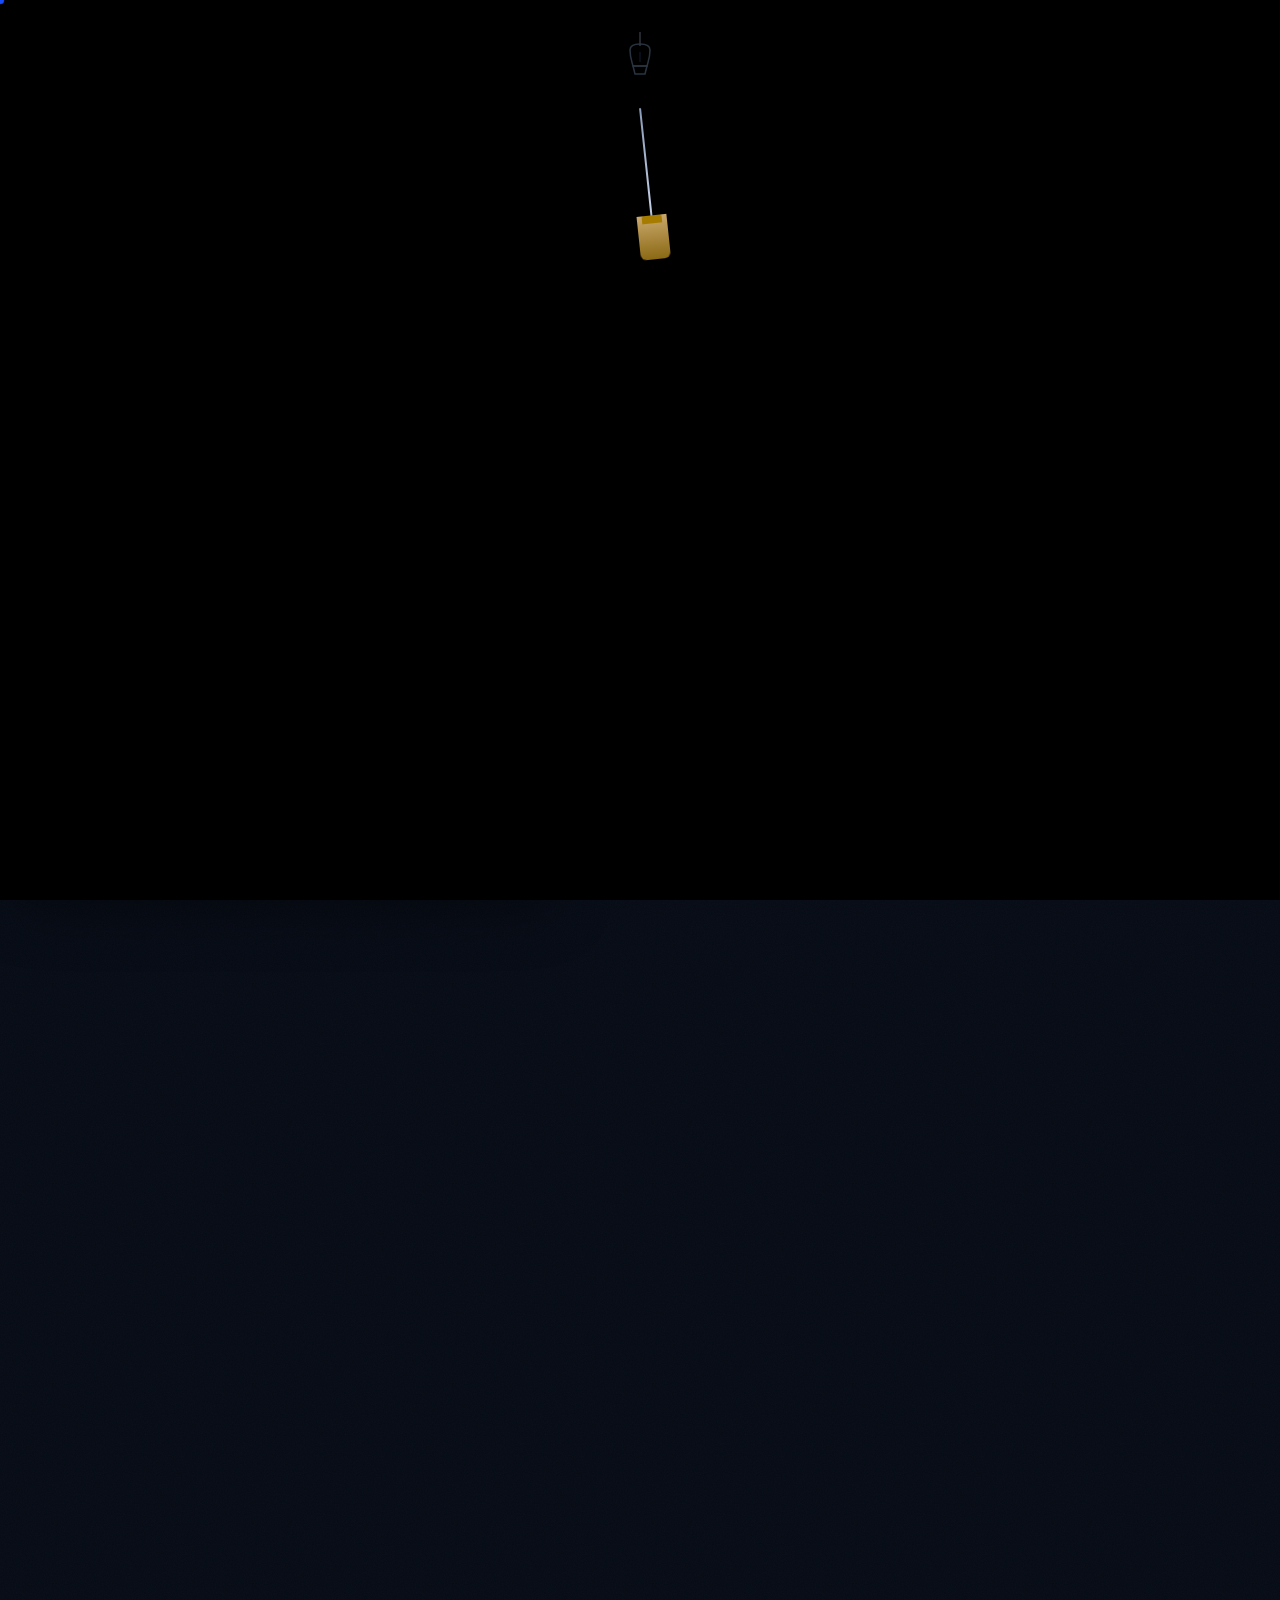
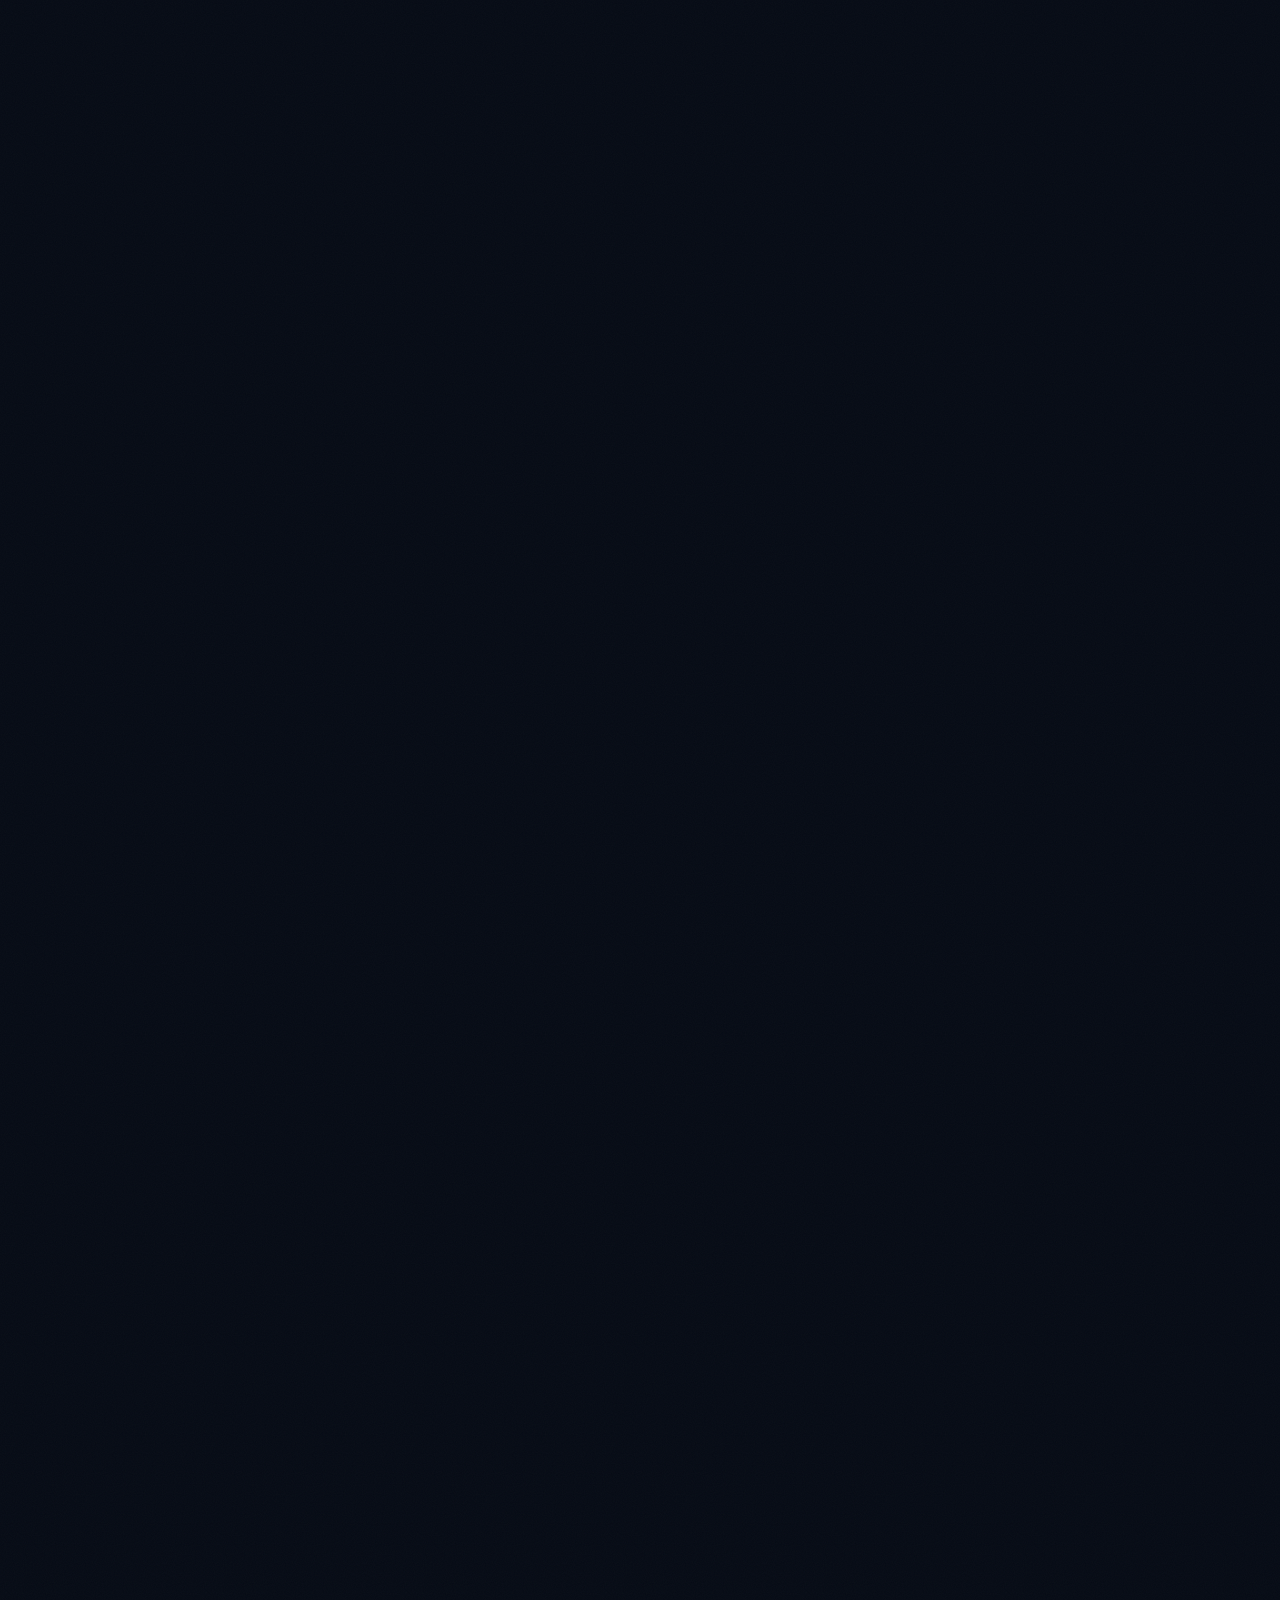
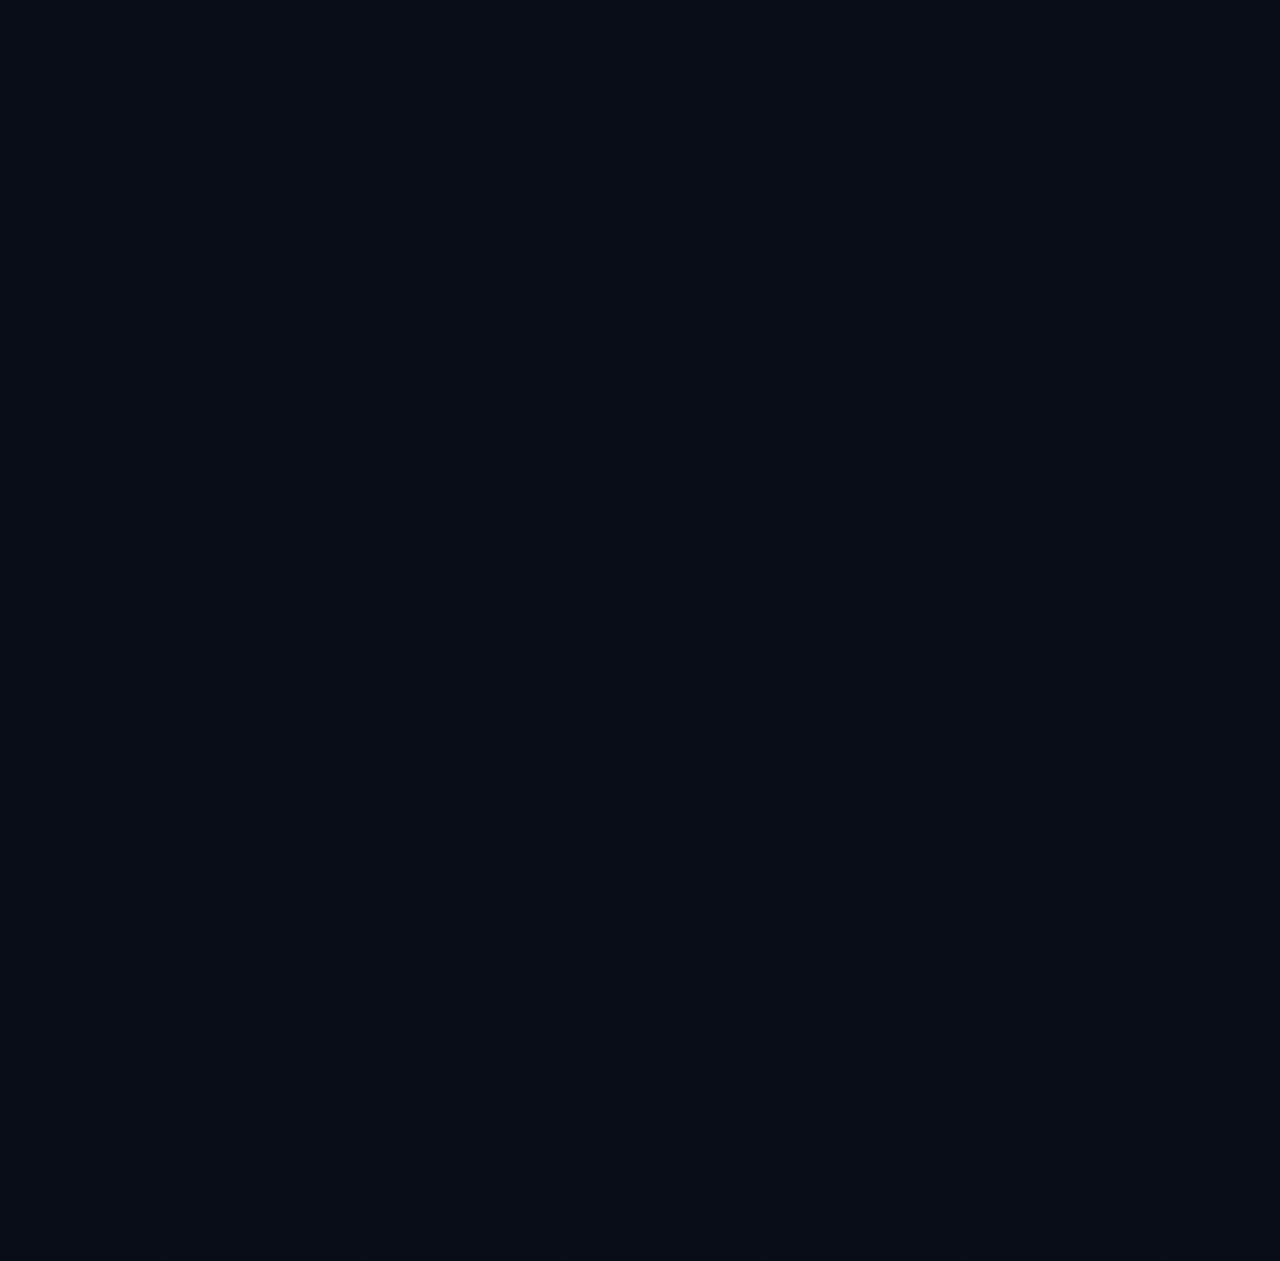
==== commit b3de5e40: "Fix: immagini carousel homepage corrette" ====
--- a/bio.html
+++ b/bio.html
@@ -17,6 +17,7 @@
   <meta property="og:type"        content="website" />
 
   <!-- Favicon -->
+  <link rel="icon" href="favicon.ico" sizes="any" />
   <link rel="icon" type="image/png" href="img/logo.png" />
   <link rel="apple-touch-icon" href="img/logo.png" />
 
@@ -116,7 +117,7 @@
             <figcaption>Sara Murru</figcaption>
           </figure>
           <div class="bio-block-text">
-            <h2>Dal linguaggio delle persone al linguaggio visivo.</h2>
+            <h2>Dal linguaggio delle persone al linguaggio visivo</h2>
             <p>Ho studiato sociologia per tre anni a Roma Tre. Non è stata una deviazione, è stata la mia formazione più preziosa come designer. Capire come le persone costruiscono significato, come reagiscono agli stimoli visivi, come si formano le percezioni collettive: tutto questo è entrato nel mio modo di progettare.</p>
             <p>Ogni mio lavoro parte da una domanda psicologica: cosa fa sì che qualcosa resti nella mente? Cosa fa scattare quel "oddio lo voglio anch'io"? La risposta sta nel colore, nella composizione, nella tensione tra ciò che si vede e ciò che si sente.</p>
           </div>
@@ -128,7 +129,7 @@
             <figcaption>Sara Murru in dobok</figcaption>
           </figure>
           <div class="bio-block-text">
-            <h2>La disciplina che mi ha formata.</h2>
+            <h2>La disciplina che mi ha formata</h2>
             <p>Pratico taekwondo da quando avevo 5 anni. Ho una mia palestra a Roma dove insegno e mi alleno ogni giorno. Ho gareggiato in tutto il mondo e fatto parte della nazionale italiana. Il taekwondo mi ha insegnato che la perfezione tecnica non basta, serve intenzione, presenza, energia.</p>
             <p>Quella stessa intenzione la porto nel design. Non faccio mai qualcosa "tanto per". Ogni scelta ha un perché. Ogni colore, ogni spazio, ogni font è una decisione consapevole.</p>
           </div>
@@ -140,7 +141,7 @@
             <figcaption>Sara Murru allo ied</figcaption>
           </figure>
           <div class="bio-block-text">
-            <h2>Media Design allo IED di Roma.</h2>
+            <h2>Media Design allo IED di Roma</h2>
             <p>Oggi sono al primo anno di Media Design allo IED di Roma. È il posto dove tutto quello che ho vissuto, la sociologia, lo sport, la creatività visiva, trova finalmente un linguaggio unico. Studio la comunicazione visiva come sistema: come un'immagine parla, come un manifesto convince, come un sito racconta una storia.</p>
             <p>Il blu è la mia firma visiva. Non per caso, è il colore della fiducia, della profondità, dell'intuizione. È il colore con cui vedo il mondo.</p>
           </div>
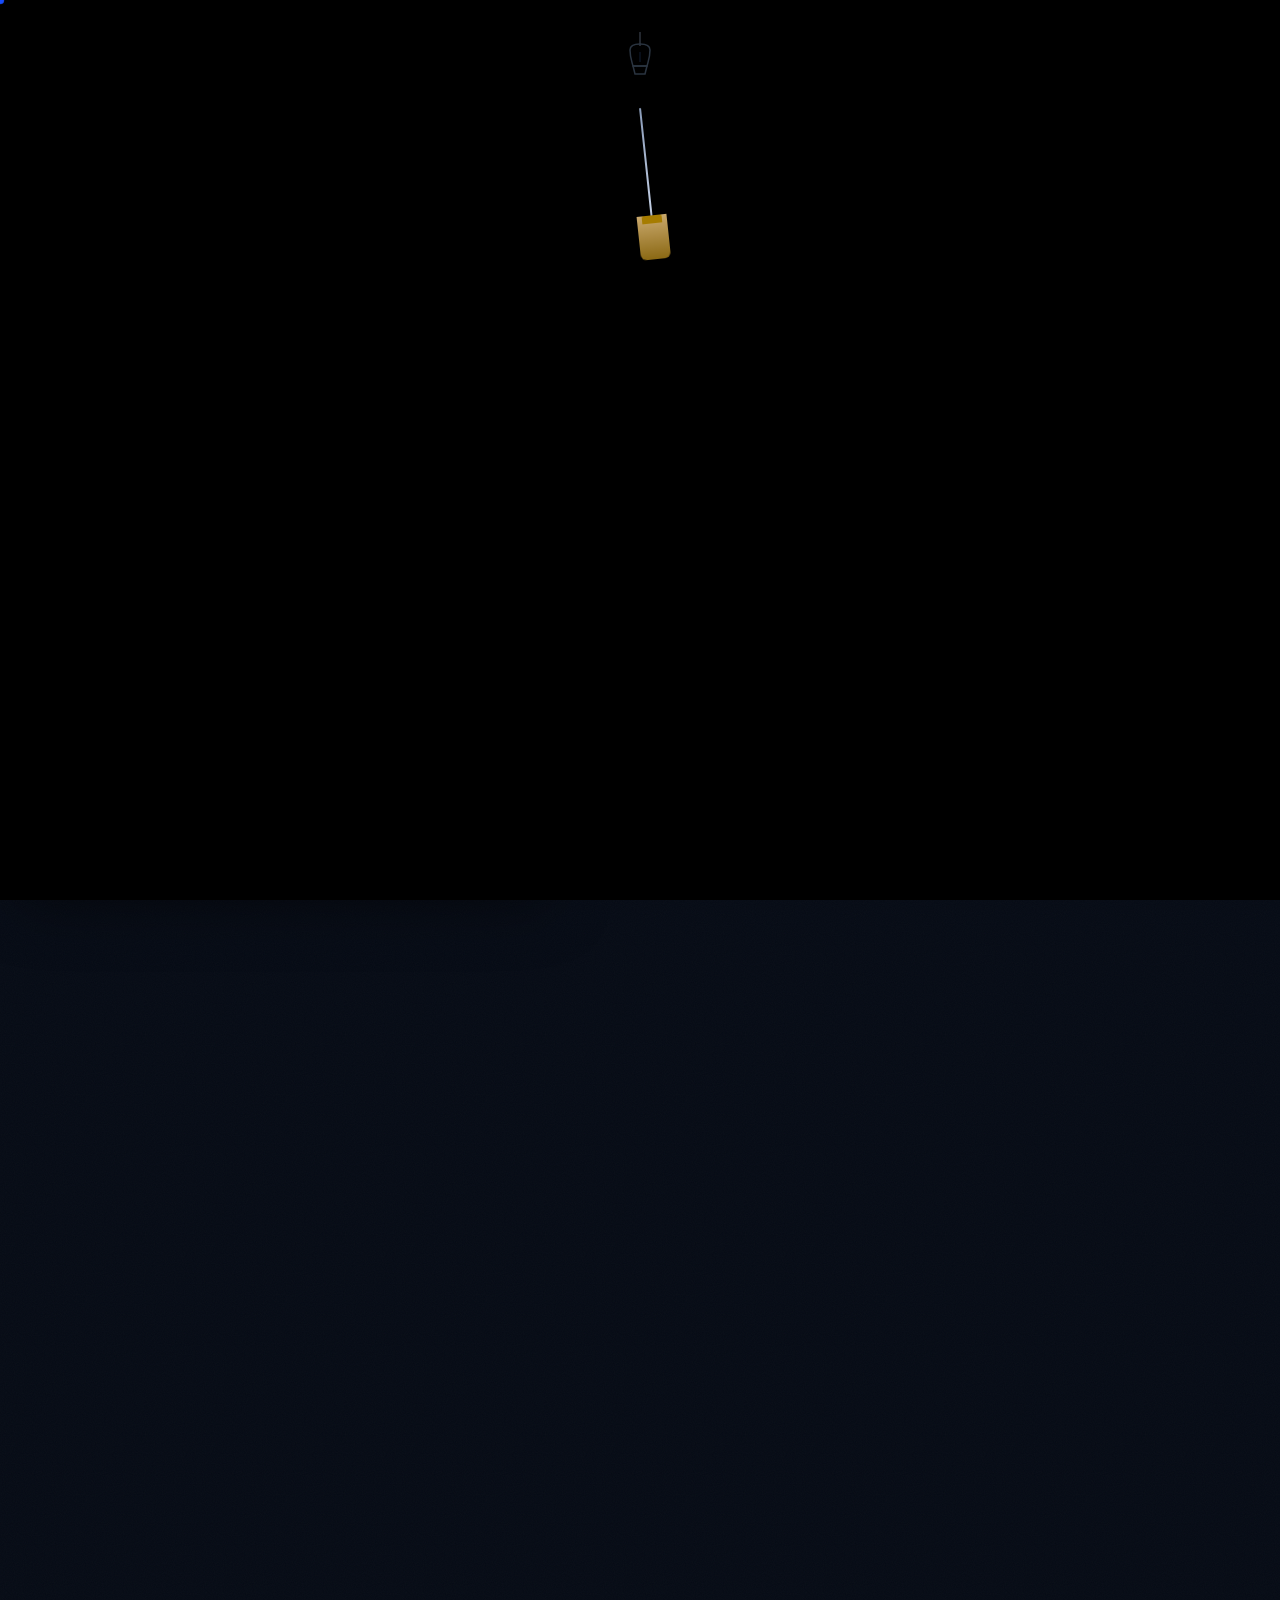
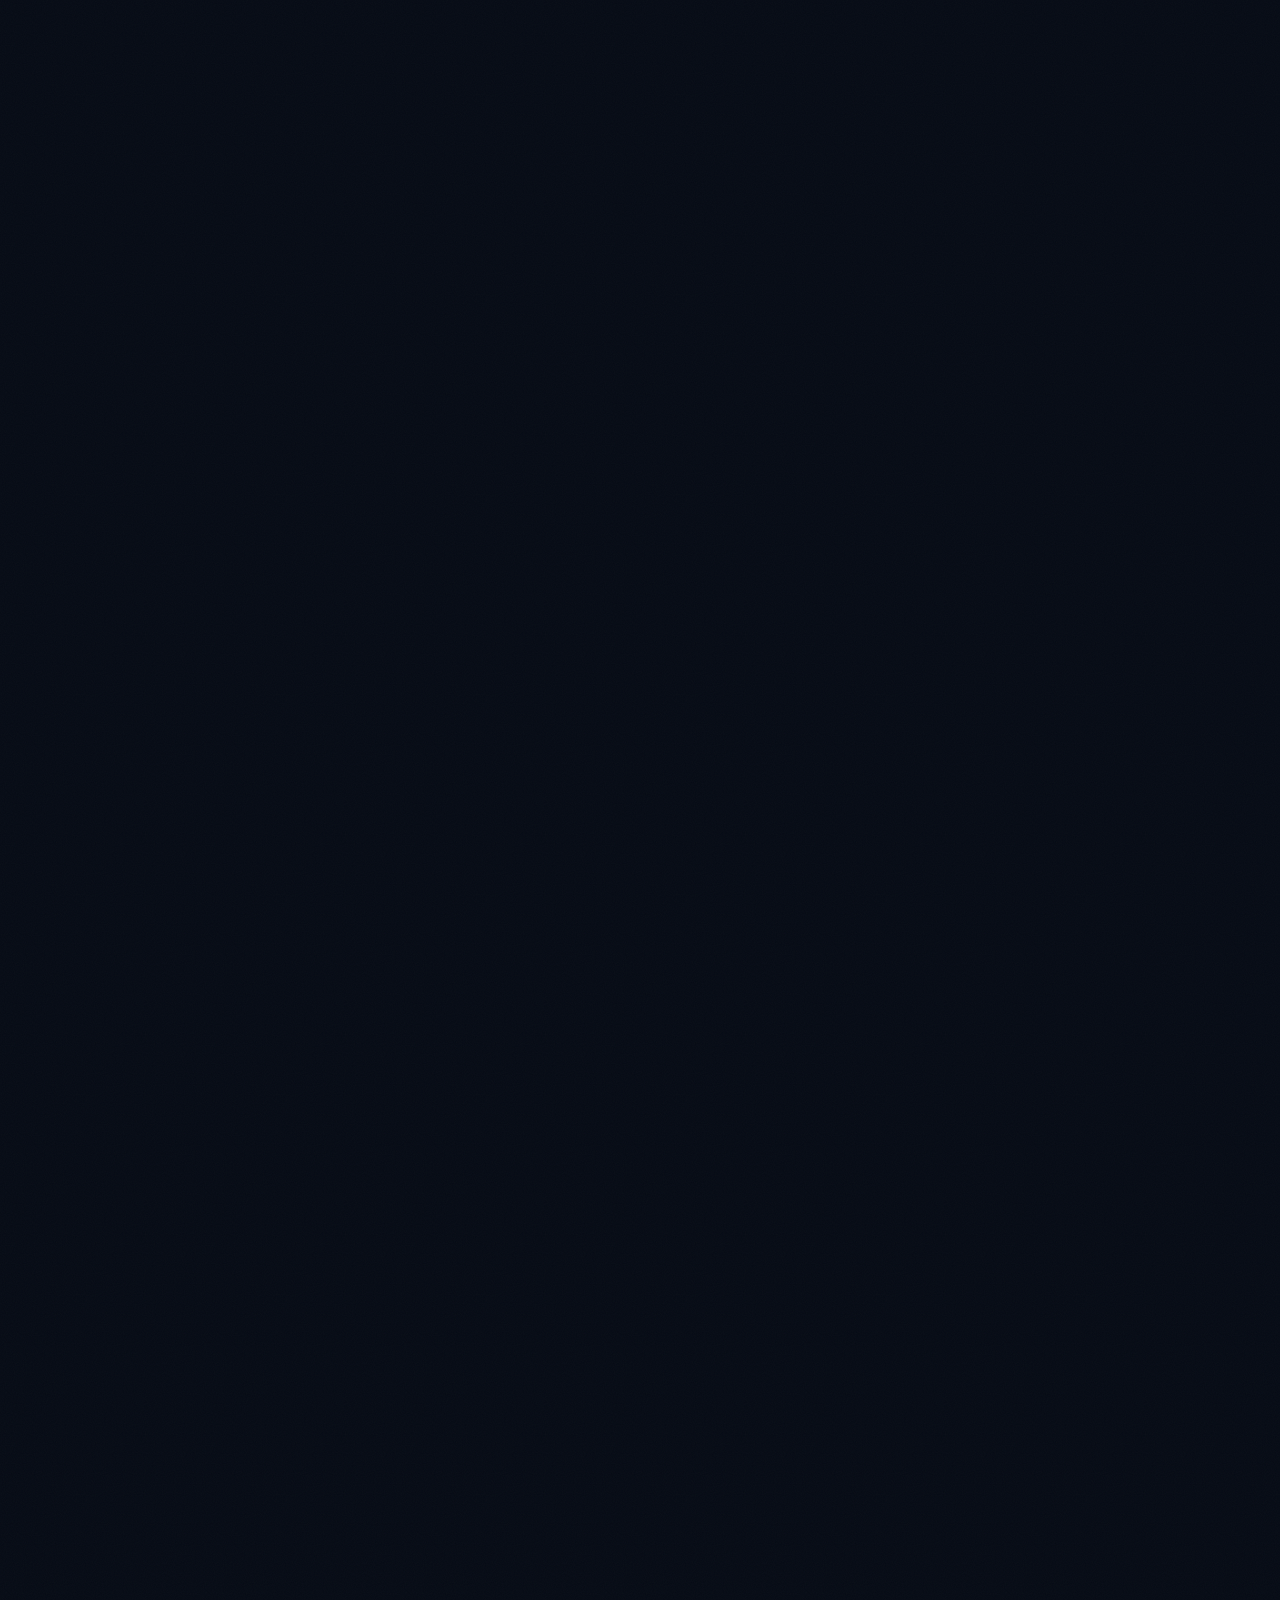
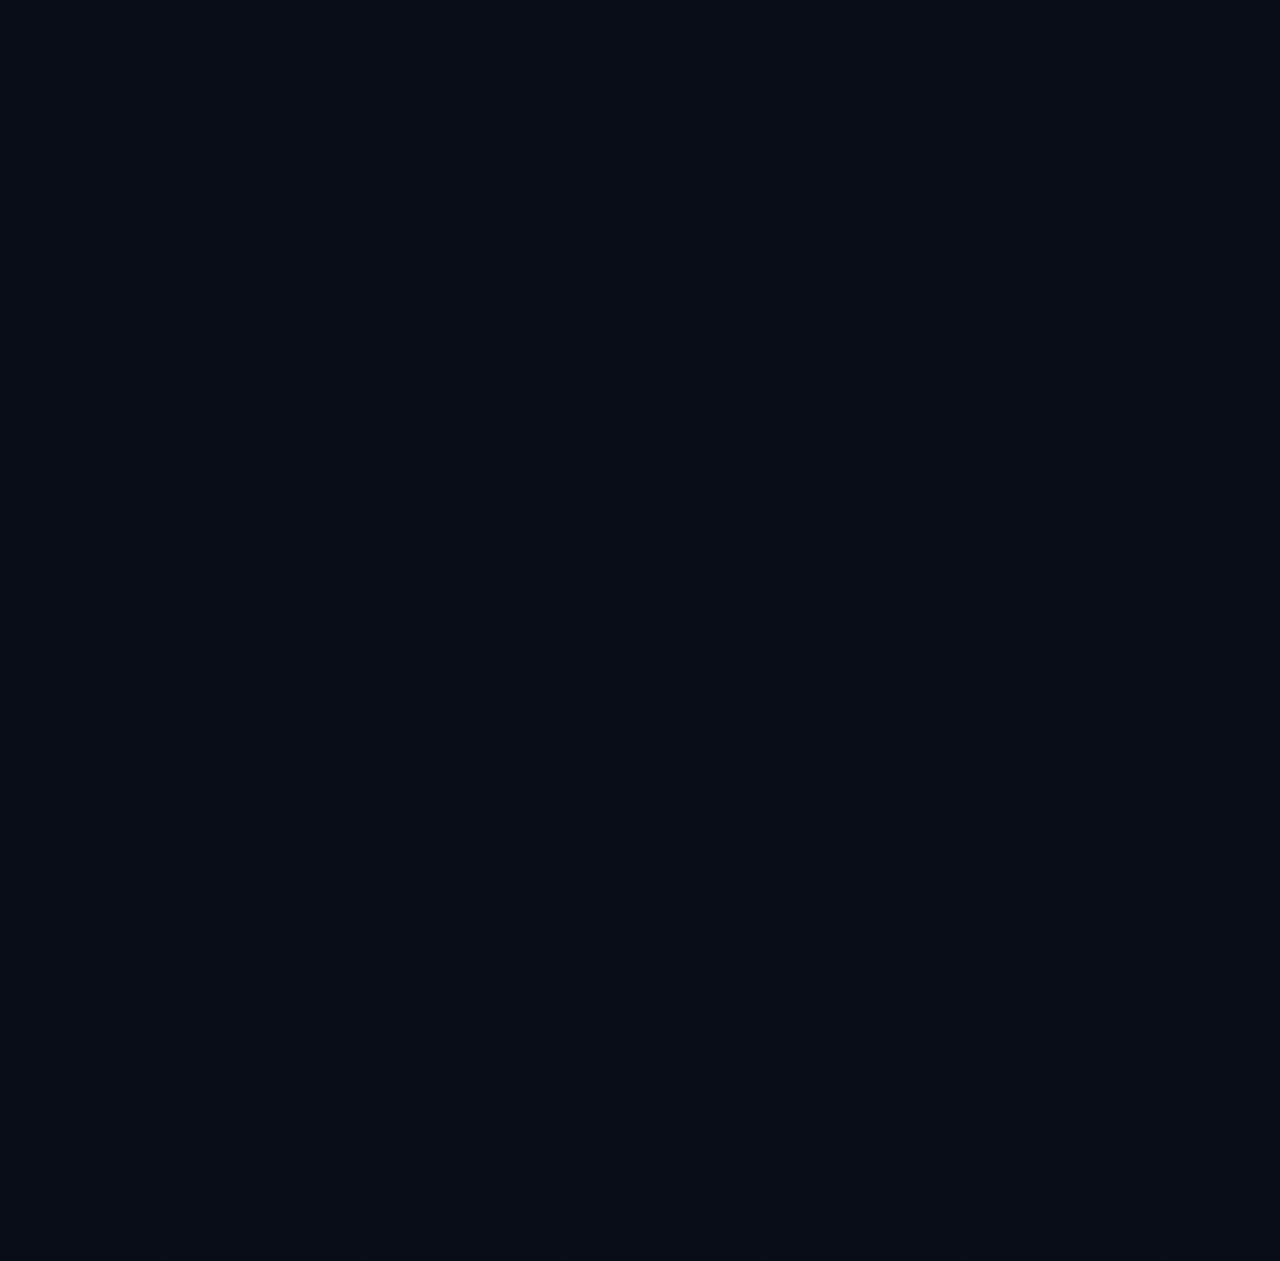
==== commit 0808ce93: "Fix: errori W3C validator (Cache-Control, lightbox src, aria, PDF, heading)" ====
--- a/bio.html
+++ b/bio.html
@@ -3,7 +3,6 @@
 <head>
   <meta charset="UTF-8" />
   <meta name="viewport" content="width=device-width, initial-scale=1.0" />
-  <meta http-equiv="Cache-Control" content="no-store" />
 
   <!-- SEO -->
   <title>Bio — Sara Murru | Media Designer IED Roma</title>
@@ -59,7 +58,7 @@
   <!-- LIGHTBOX -->
   <div id="lightbox" role="dialog" aria-modal="true" aria-label="Visualizzazione immagine ingrandita">
     <button id="lightbox-close" aria-label="Chiudi lightbox">×</button>
-    <img id="lightbox-img" src="" alt="Immagine ingrandita" />
+    <img id="lightbox-img" src="data:," alt="">
   </div>
 
   <!-- COOKIE BANNER -->
@@ -155,7 +154,7 @@
         <p class="section-label">Cosa faccio</p>
         <h2>Vuoi vedere i miei lavori?</h2>
         <a href="portfolio.html" class="btn-primary">Vai al Portfolio →</a>
-        <a href="img/curriculum murru sara.pdf" download class="btn-secondary">Scarica il CV ↓</a>
+        <a href="img/curriculum%20murru%20sara.pdf" download class="btn-secondary">Scarica il CV ↓</a>
       </div>
     </section>
 
@@ -174,14 +173,14 @@
             <img src="img/logo.png" alt="Sara Murru">
           </a>
           <p>Media designer romana. Design che lascia il segno, pensato per colpire nel profondo.</p>
-          <div class="social-links" aria-label="Social media">
+          <div class="social-links" role="list">
             <a href="https://it.linkedin.com/in/sara-murru-6b414a353" class="social-link" aria-label="LinkedIn" rel="noopener" target="_blank">in</a>
             <a href="https://www.instagram.com/_murrusara_?igsh=MXZjZmljdmwyMW53cw%3D%3D&utm_source=qr" class="social-link" aria-label="Instagram" rel="noopener" target="_blank">ig</a>
           </div>
         </div>
 
         <div class="footer-col">
-          <h4>Navigazione</h4>
+          <h3>Navigazione</h3>
           <ul>
             <li><a href="index.html">Home</a></li>
             <li><a href="bio.html">Bio</a></li>
@@ -191,7 +190,7 @@
         </div>
 
         <div class="footer-col">
-          <h4>Lavori</h4>
+          <h3>Lavori</h3>
           <ul>
             <li><a href="lavoro-spotify.html">Spotify Series</a></li>
             <li><a href="lavoro-poster.html">Poster</a></li>
@@ -202,7 +201,7 @@
         </div>
 
         <div class="footer-col">
-          <h4>Contatti</h4>
+          <h3>Contatti</h3>
           <ul>
             <li><a href="mailto:s.murru@ied.edu">s.murru@ied.edu</a></li>
             <li><a href="contatti.html">Scrivimi</a></li>
--- a/css/style.css
+++ b/css/style.css
@@ -2014,7 +2014,7 @@
   color: var(--cobalt);
 }
 
-.footer-col h4 {
+.footer-col h3 {
   font-family: var(--font-display);
   font-size: 13px;
   font-weight: 600;
@@ -2942,7 +2942,7 @@
 body.theme-red .btn-primary { background: #FF3B5C; }
 body.theme-red .text-accent { color: #FF3B5C; }
 body.theme-red .work-text h2 { color: #FF3B5C; }
-body.theme-red .footer-col h4 { color: #FF3B5C; }
+body.theme-red .footer-col h3 { color: #FF3B5C; }
 
 /* Grigio — Manifesti Fotografici */
 body.theme-grey .section-label,
@@ -2953,7 +2953,7 @@
 body.theme-grey .btn-primary { background: #E0E0E0; }
 body.theme-grey .text-accent { color: #E0E0E0; }
 body.theme-grey .work-text h2 { color: #E0E0E0; }
-body.theme-grey .footer-col h4 { color: #E0E0E0; }
+body.theme-grey .footer-col h3 { color: #E0E0E0; }
 
 /* Arancio — Collage */
 body.theme-orange .section-label,
@@ -2964,7 +2964,7 @@
 body.theme-orange .btn-primary { background: #FF8C00; }
 body.theme-orange .text-accent { color: #FF8C00; }
 body.theme-orange .work-text h2 { color: #FF8C00; }
-body.theme-orange .footer-col h4 { color: #FF8C00; }
+body.theme-orange .footer-col h3 { color: #FF8C00; }
 
 /* Verde — Spotify */
 body.theme-green .section-label,
@@ -2975,7 +2975,7 @@
 body.theme-green .btn-primary { background: #1DB954; }
 body.theme-green .text-accent { color: #1DB954; }
 body.theme-green .work-text h2 { color: #1DB954; }
-body.theme-green .footer-col h4 { color: #1DB954; }
+body.theme-green .footer-col h3 { color: #1DB954; }
 
 /* Blu — Manifesti Tipografici */
 body.theme-blue .section-label,
@@ -2986,7 +2986,7 @@
 body.theme-blue .btn-primary { background: #5B9BFF; }
 body.theme-blue .text-accent { color: #5B9BFF; }
 body.theme-blue .work-text h2 { color: #5B9BFF; }
-body.theme-blue .footer-col h4 { color: #5B9BFF; }
+body.theme-blue .footer-col h3 { color: #5B9BFF; }
 
 /* Viola — Illustra le Parole */
 body.theme-purple .section-label,
@@ -2997,7 +2997,7 @@
 body.theme-purple .btn-primary { background: #8B5CF6; }
 body.theme-purple .text-accent { color: #8B5CF6; }
 body.theme-purple .work-text h2 { color: #8B5CF6; }
-body.theme-purple .footer-col h4 { color: #8B5CF6; }
+body.theme-purple .footer-col h3 { color: #8B5CF6; }
 
 /* Oro — Palestra Taekwondo */
 body.theme-yellow .section-label,
@@ -3008,4 +3008,4 @@
 body.theme-yellow .btn-primary { background: #FFD700; }
 body.theme-yellow .text-accent { color: #FFD700; }
 body.theme-yellow .work-text h2 { color: #FFD700; }
-body.theme-yellow .footer-col h4 { color: #FFD700; }
+body.theme-yellow .footer-col h3 { color: #FFD700; }
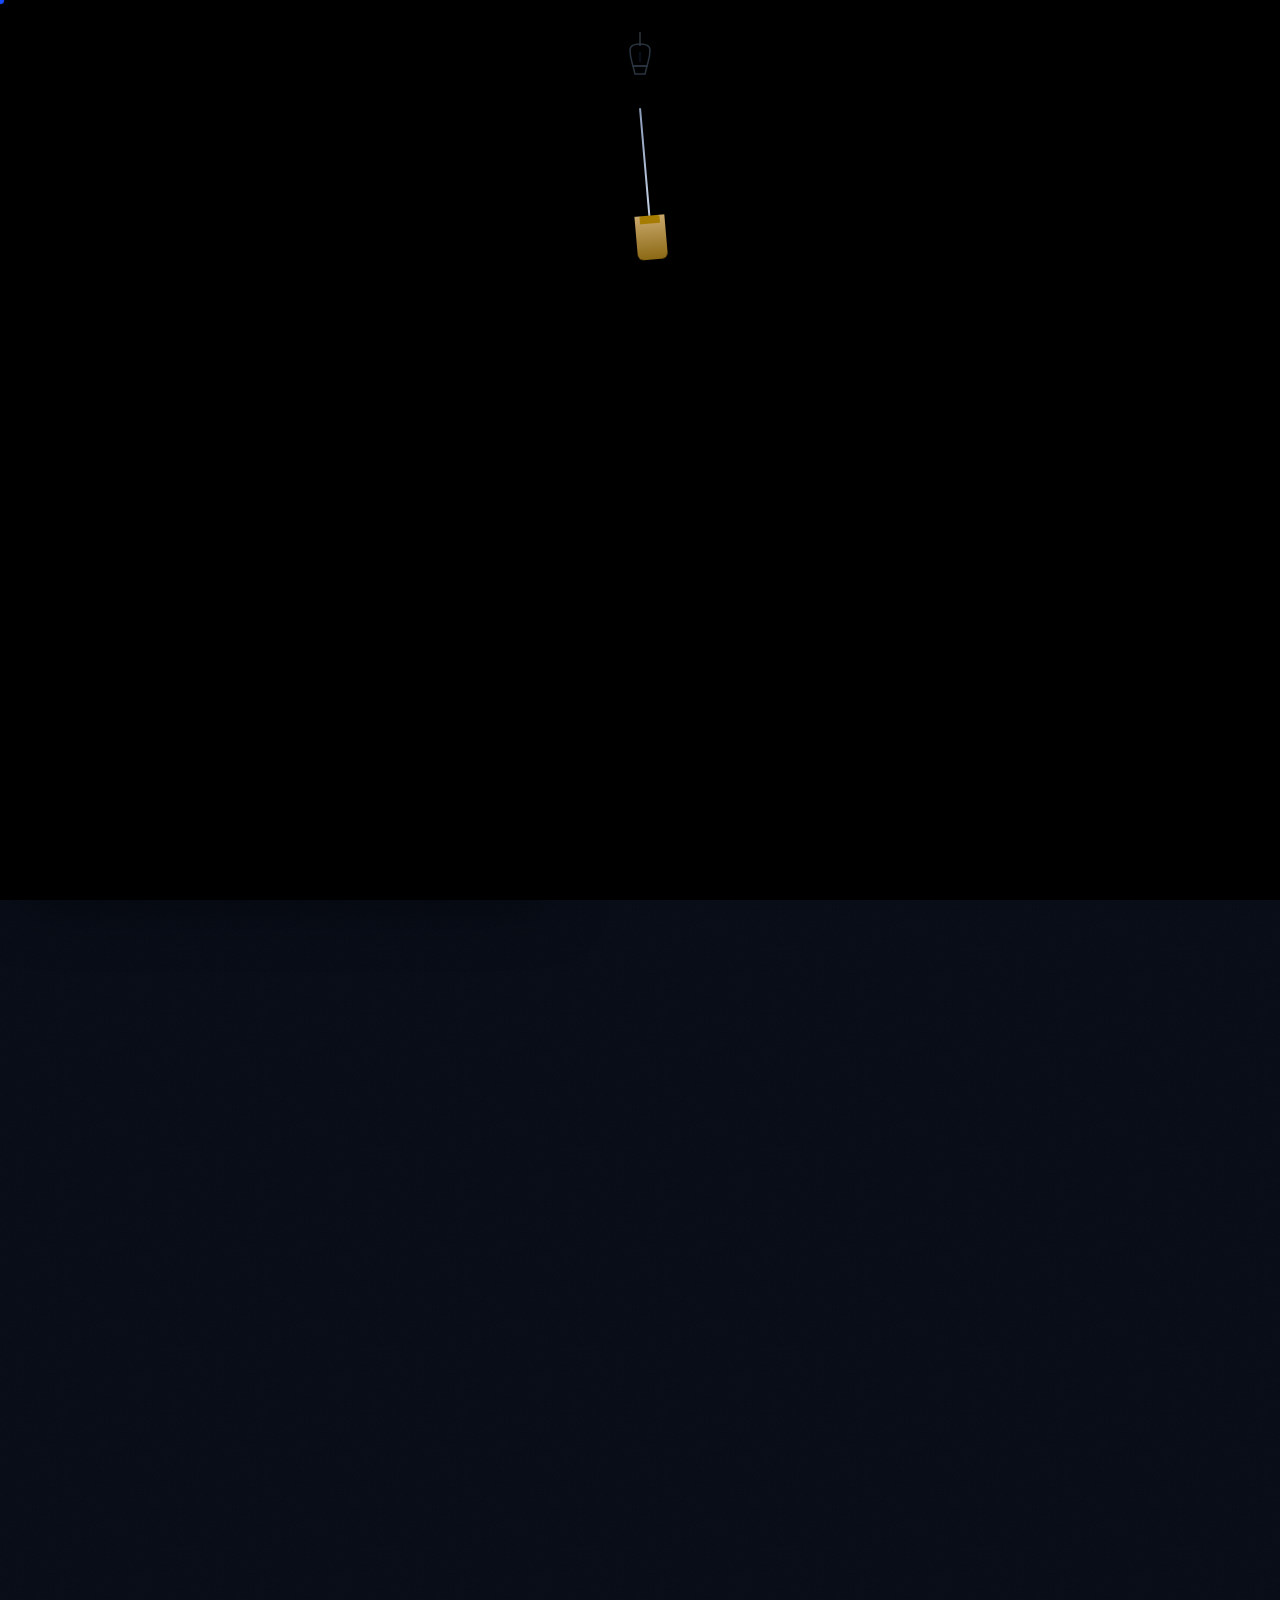
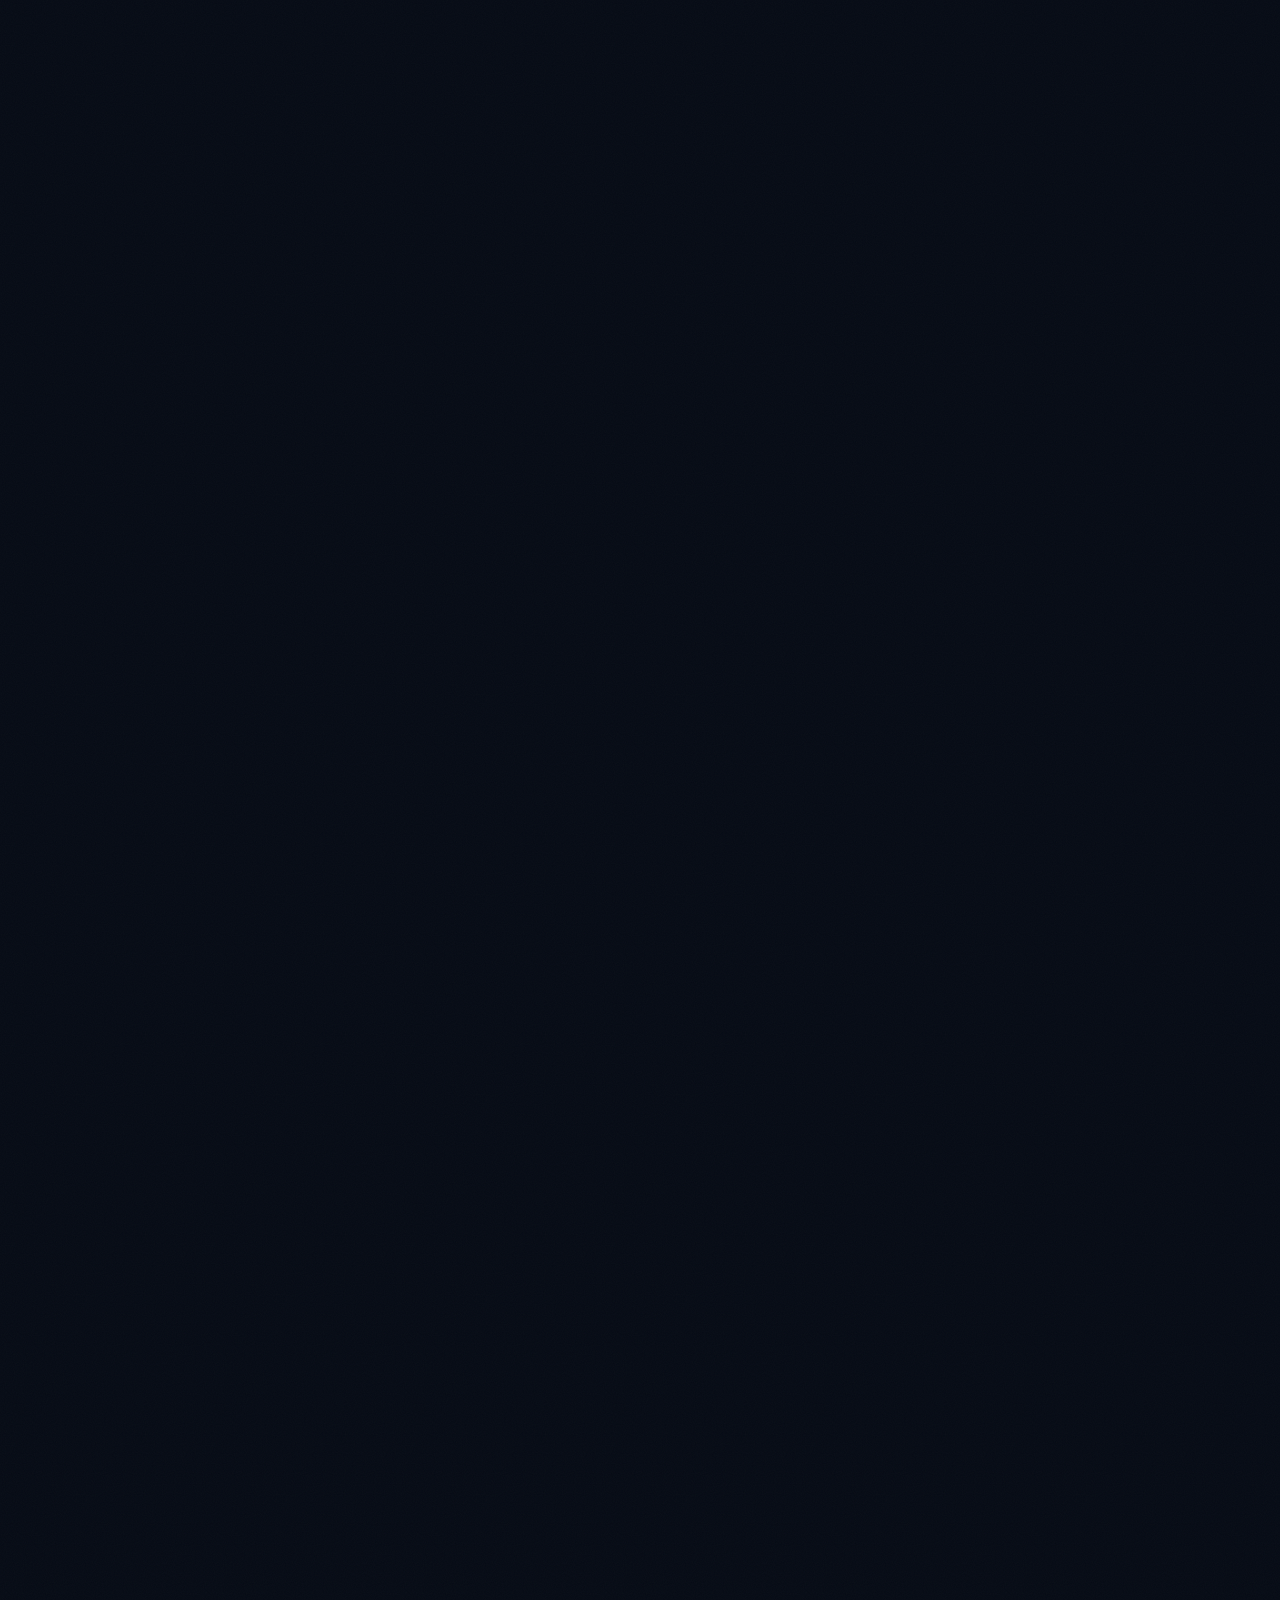
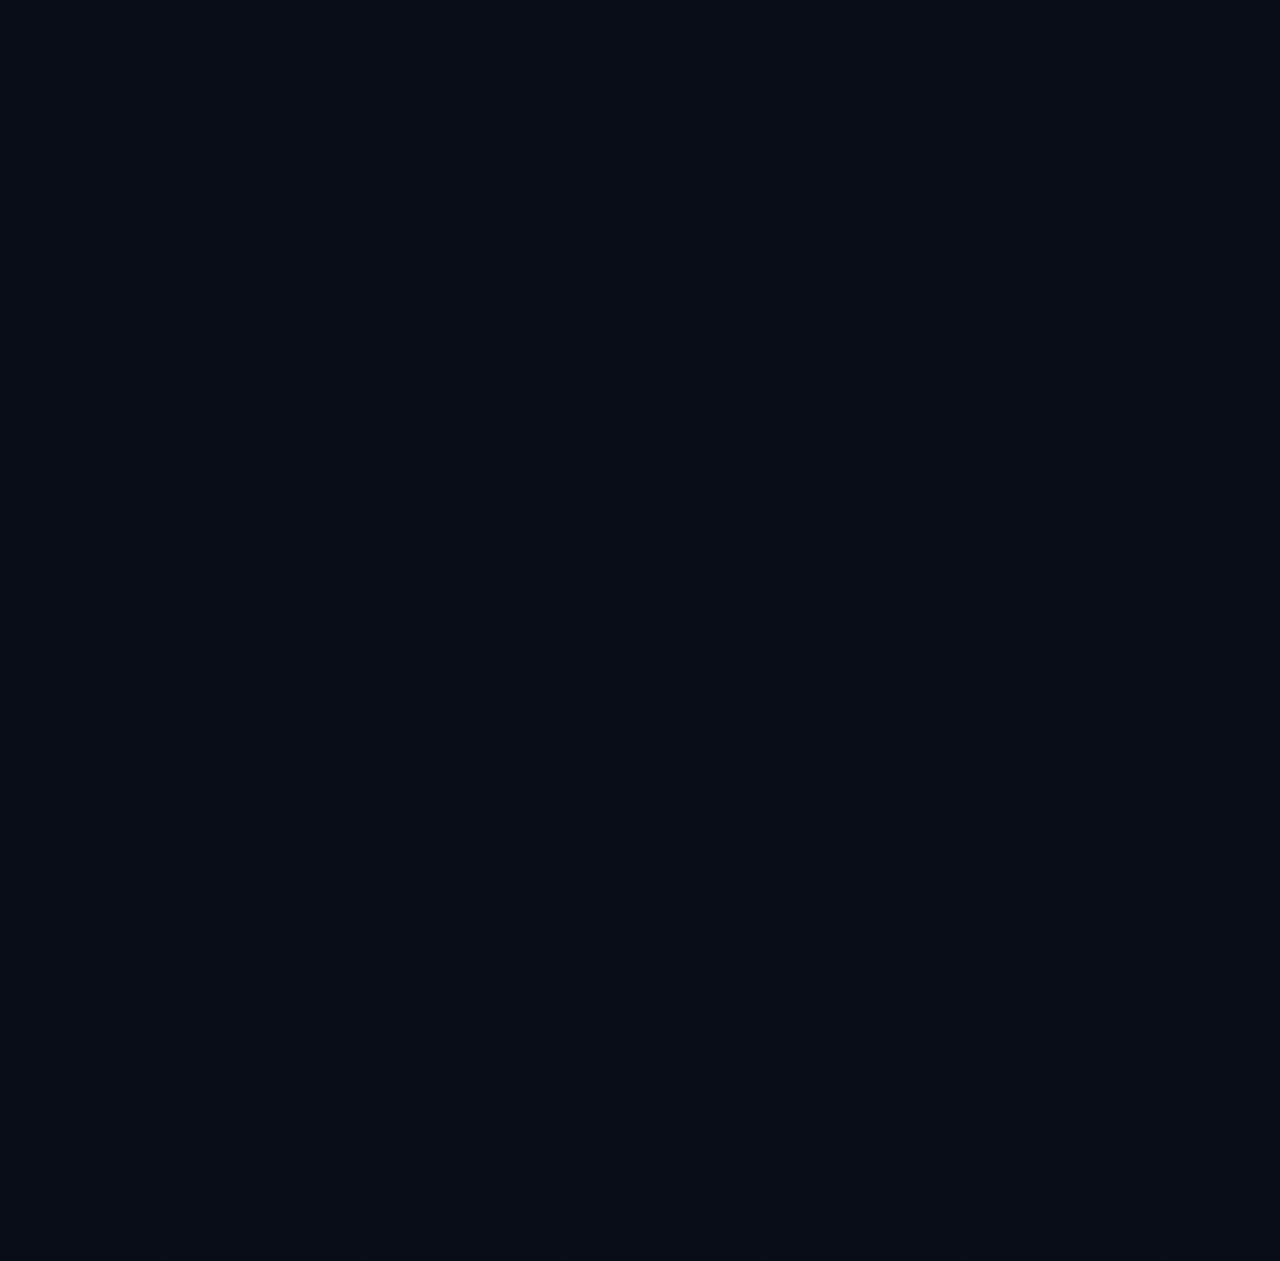
==== commit e02ccd38: "Aggiornamenti" ====
--- a/bio.html
+++ b/bio.html
@@ -1,33 +1,33 @@
 <!DOCTYPE html>
 <html lang="it">
 <head>
-  <meta charset="UTF-8" />
-  <meta name="viewport" content="width=device-width, initial-scale=1.0" />
+  <meta charset="UTF-8">
+  <meta name="viewport" content="width=device-width, initial-scale=1.0">
 
   <!-- SEO -->
   <title>Bio — Sara Murru | Media Designer IED Roma</title>
-  <meta name="description" content="La storia di Sara Murru: media designer, atleta di taekwondo, studentessa IED Roma. Creatività, psicologia visiva e un percorso fuori dagli schemi." />
+  <meta name="description" content="La storia di Sara Murru: media designer, atleta di taekwondo, studentessa IED Roma. Creatività, psicologia visiva e un percorso fuori dagli schemi.">
 
   <!-- Open Graph -->
-  <meta property="og:title"       content="Chi sono — Sara Murru | Media Designer IED Roma" />
-  <meta property="og:description" content="La storia di Sara Murru: dalla sociologia al media design, passando per il taekwondo. Una designer fuori dagli schemi, studentessa IED Roma." />
-  <meta property="og:image"       content="https://saramurru.com/img/og-image.jpg" />
-  <meta property="og:url"         content="https://saramurru.com/bio.html" />
-  <meta property="og:type"        content="website" />
+  <meta property="og:title"       content="Chi sono — Sara Murru | Media Designer IED Roma">
+  <meta property="og:description" content="La storia di Sara Murru: dalla sociologia al media design, passando per il taekwondo. Una designer fuori dagli schemi, studentessa IED Roma.">
+  <meta property="og:image"       content="https://saramurru.com/img/og-image.jpg">
+  <meta property="og:url"         content="https://saramurru.com/bio.html">
+  <meta property="og:type"        content="website">
 
   <!-- Favicon -->
-  <link rel="icon" href="favicon.ico" sizes="any" />
-  <link rel="icon" type="image/png" href="img/logo.png" />
-  <link rel="apple-touch-icon" href="img/logo.png" />
+  <link rel="icon" href="favicon.ico" sizes="any">
+  <link rel="icon" type="image/png" href="img/logo.png">
+  <link rel="apple-touch-icon" href="img/logo.png">
 
   <!-- Fonts -->
-  <link rel="preconnect" href="https://fonts.googleapis.com" />
-  <link rel="preconnect" href="https://fonts.gstatic.com" crossorigin />
-  <link href="https://fonts.googleapis.com/css2?family=Bebas+Neue&family=DM+Sans:wght@400;500;600&display=swap" rel="stylesheet" />
+  <link rel="preconnect" href="https://fonts.googleapis.com">
+  <link rel="preconnect" href="https://fonts.gstatic.com" crossorigin>
+  <link href="https://fonts.googleapis.com/css2?family=Bebas+Neue&family=DM+Sans:wght@400;500;600&display=swap" rel="stylesheet">
 
   <!-- CSS -->
-  <link rel="stylesheet" href="css/style.css" />
-  <link rel="stylesheet" href="css/bio-luce.css" />
+  <link rel="stylesheet" href="css/style.css">
+  <link rel="stylesheet" href="css/bio-luce.css">
 </head>
 <body class="bio-page">
 
@@ -62,7 +62,7 @@
   </div>
 
   <!-- COOKIE BANNER -->
-  <aside id="cookie-banner" class="cookie-banner" role="complementary" aria-label="Informativa cookie">
+  <aside id="cookie-banner" class="cookie-banner" aria-label="Informativa cookie">
     <p>Questo sito utilizza cookie tecnici per migliorare l'esperienza di navigazione. Consulta la <a href="privacy.html">Privacy Policy</a> per maggiori informazioni.</p>
     <div class="cookie-actions">
       <button id="accept-cookies" class="btn-primary">Accetta</button>
@@ -70,12 +70,12 @@
   </aside>
 
   <!-- HEADER -->
-  <header class="site-header" role="banner">
+  <header class="site-header">
     <a href="index.html" class="logo" aria-label="Sara Murru - Homepage">
       <img src="img/logo.png" alt="Sara Murru">
     </a>
 
-    <nav class="main-nav" role="navigation" aria-label="Navigazione principale">
+    <nav class="main-nav" aria-label="Navigazione principale">
       <a href="index.html">Home</a>
       <a href="bio.html" class="active">Bio</a>
       <a href="portfolio.html">Portfolio</a>
@@ -90,7 +90,7 @@
   </header>
 
   <!-- MOBILE NAV -->
-  <nav class="mobile-nav" role="navigation" aria-label="Navigazione mobile">
+  <nav class="mobile-nav" aria-label="Navigazione mobile">
     <a href="index.html">Home</a>
     <a href="bio.html" class="active">Bio</a>
     <a href="portfolio.html">Portfolio</a>
@@ -102,7 +102,7 @@
     <section class="bio-hero section">
       <div class="container">
         <p class="section-label">Bio</p>
-        <h1 class="bio-hero-title">Una designer<br/><span class="text-accent">fuori dagli schemi.</span></h1>
+        <h1 class="bio-hero-title">Una designer<br><span class="text-accent">fuori dagli schemi.</span></h1>
         <p class="bio-hero-sub">Roma · IED Media Design · Taekwondo · Psicologia Visiva</p>
       </div>
     </section>
@@ -112,7 +112,7 @@
 
         <div class="bio-block reveal">
           <figure class="bio-block-img">
-            <img src="img/sara_1.jpg" alt="Sara Murru al lavoro sul design" data-lightbox="img/sara_1.jpg" />
+            <img src="img/sara_1.jpg" alt="Sara Murru al lavoro sul design" data-lightbox="img/sara_1.jpg">
             <figcaption>Sara Murru</figcaption>
           </figure>
           <div class="bio-block-text">
@@ -124,7 +124,7 @@
 
         <div class="bio-block bio-block--reverse reveal">
           <figure class="bio-block-img">
-            <img src="img/sara_tkd.jpg" alt="Sara Murru durante una gara di taekwondo" data-lightbox="img/sara_tkd.jpg" />
+            <img src="img/sara_tkd.jpg" alt="Sara Murru durante una gara di taekwondo" data-lightbox="img/sara_tkd.jpg">
             <figcaption>Sara Murru in dobok</figcaption>
           </figure>
           <div class="bio-block-text">
@@ -136,7 +136,7 @@
 
         <div class="bio-block reveal">
           <figure class="bio-block-img">
-            <img src="img/sara_ied.jpg" alt="Sara Murru allo IED di Roma" data-lightbox="img/sara_ied.jpg" />
+            <img src="img/sara_ied.jpg" alt="Sara Murru allo IED di Roma" data-lightbox="img/sara_ied.jpg">
             <figcaption>Sara Murru allo ied</figcaption>
           </figure>
           <div class="bio-block-text">
@@ -154,7 +154,7 @@
         <p class="section-label">Cosa faccio</p>
         <h2>Vuoi vedere i miei lavori?</h2>
         <a href="portfolio.html" class="btn-primary">Vai al Portfolio →</a>
-        <a href="img/curriculum%20murru%20sara.pdf" download class="btn-secondary">Scarica il CV ↓</a>
+        <a href="img/Curriculum%20Murru%20Sara.pdf" download class="btn-secondary">Scarica il CV ↓</a>
       </div>
     </section>
 
@@ -163,7 +163,7 @@
   <!-- ======================================================
        FOOTER
   ====================================================== -->
-  <footer class="site-footer" role="contentinfo">
+  <footer class="site-footer">
     <div class="container">
 
       <div class="footer-top">
